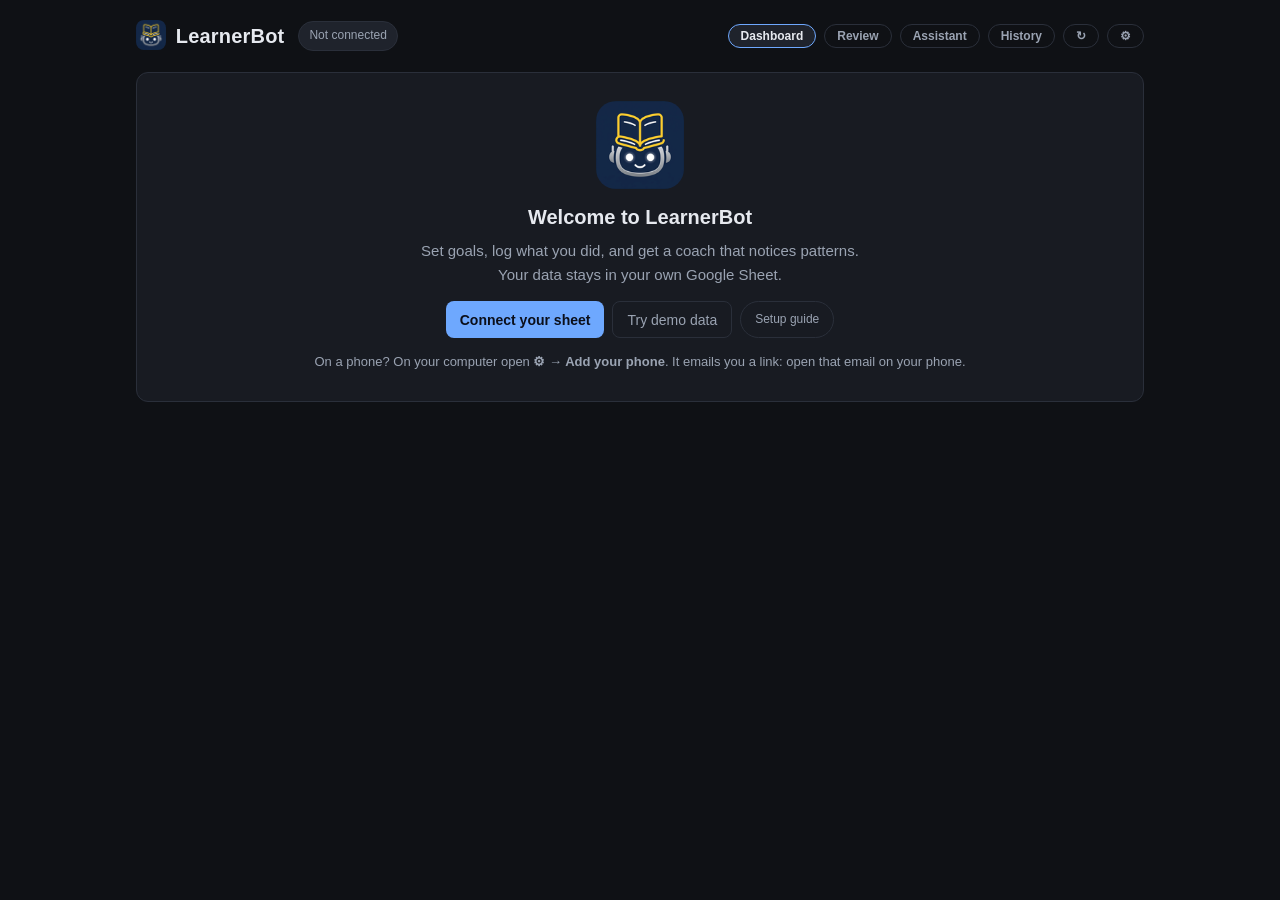
==== index.html @ 411b815f "LearnerBot 1.4 (build 2026.10.12): log review, tidy-up, editable plan Needs the script update (press" ====
<!DOCTYPE html>
<html lang="en">
<head>
<meta charset="utf-8">
<meta name="viewport" content="width=device-width, initial-scale=1, viewport-fit=cover">
<meta name="color-scheme" content="dark">
<meta name="theme-color" content="#0f1115">
<meta name="description" content="LearnerBot: set goals, log what you did, and let an AI coach keep you on track. Your data stays in your own Google Sheet.">
<meta name="mobile-web-app-capable" content="yes">
<meta name="apple-mobile-web-app-capable" content="yes">
<meta name="apple-mobile-web-app-status-bar-style" content="black">
<meta name="apple-mobile-web-app-title" content="LearnerBot">
<meta property="og:type" content="website">
<meta property="og:title" content="LearnerBot">
<meta property="og:description" content="Set goals, log what you did, and let an AI coach keep you on track. Your data stays in your own Google Sheet.">
<meta property="og:image" content="https://optimusprimarch.github.io/learnerbot/icon-512.png">
<meta name="twitter:card" content="summary">
<link rel="manifest" href="manifest.webmanifest">
<link rel="icon" href="favicon.ico" sizes="16x16 32x32 48x48">
<link rel="icon" type="image/png" sizes="32x32" href="favicon-32.png">
<link rel="icon" type="image/png" sizes="16x16" href="favicon-16.png">
<link rel="icon" type="image/png" sizes="192x192" href="icon-192.png">
<link rel="apple-touch-icon" href="apple-touch-icon.png">
<title>LearnerBot</title>
<script src="js/look.js"></script>
<link rel="stylesheet" href="style.css">
</head>
<body>
<div class="wrap">
  <header>
    <div class="brand">
      <h1><img class="logo" src="logo-128.png" width="30" height="30" alt=""> LearnerBot</h1>
      <div class="chips">
        <span class="chip" id="statusChip" role="status">Starting…</span>
        <span class="chip demo" id="demoChip" hidden>Demo data</span>
        <span class="chip" id="streakChip" hidden></span>
        <span class="chip" id="weekChip" hidden></span>
      </div>
    </div>
    <nav class="tabs" aria-label="Views">
      <div class="views">
        <button class="nav-btn" id="navDash" data-act="view" data-view="dash">Dashboard</button>
        <button class="nav-btn" id="navReview" data-act="view" data-view="review">Review</button>
        <button class="nav-btn" id="navAsst" data-act="view" data-view="asst">Assistant</button>
        <button class="nav-btn" id="navHist" data-act="view" data-view="history">History</button>
      </div>
      <div class="tools">
        <button class="nav-btn" data-act="refresh" title="Refresh" aria-label="Refresh">↻</button>
        <button class="nav-btn" data-act="settings" title="Settings" aria-label="Settings">⚙</button>
      </div>
    </nav>
  </header>

  <div id="notices"></div>
  <div id="mainGrid" class="grid"></div>
  <div id="reviewView" hidden></div>
  <div id="asstView" hidden>
    <section class="card chat-card" aria-label="Chat">
      <label class="head">Talk to your dashboard</label>
      <div id="chatLog" aria-live="polite"></div>
      <form class="chat-form" id="chatForm">
        <input id="chatInput" type="text" placeholder="Say something…" autocomplete="off" aria-label="Message">
        <button type="submit" aria-label="Send">→</button>
      </form>
    </section>
    <div id="steerHost"></div>
  </div>
  <div id="histView" hidden></div>
</div>

<dialog id="settings">
  <div class="dlg">
    <div class="dlg-head">
      <h2>Settings</h2>
      <button type="button" class="ghost run dlg-close" data-act="closeSettings" aria-label="Close settings" autofocus>Close</button>
    </div>
    <details class="timings" id="connectBox">
      <summary>Connect your LearnerBot</summary>
      <p class="muted" style="font-size:14px">Your goals live in your own Google Sheet, and this page talks to it directly. Paste the two values from the sheet's <b>LearnerBot → Show connection info</b> menu. New here? Follow the <a href="setup.html">setup guide</a>.</p>
      <label class="head" for="cfgUrl">Web app URL</label>
      <input id="cfgUrl" type="url" placeholder="https://script.google.com/macros/s/…/exec" autocomplete="off" autocapitalize="off" spellcheck="false" data-enter="saveSettings">
      <div class="card-head" style="margin:14px 0 6px"><label class="head" for="cfgToken">Access token</label><button type="button" class="ghost run" id="tokenToggle" data-act="toggleToken">Show</button></div>
      <input id="cfgToken" type="password" autocomplete="off" autocapitalize="off" spellcheck="false" data-enter="saveSettings">
      <p id="cfgMsg" class="cfg-msg" role="alert"></p>
      <div class="row">
        <button type="button" data-act="saveSettings">Save &amp; test</button>
        <button type="button" class="ghost" data-act="useDemo">Try demo data</button>
        <button type="button" class="ghost" data-act="disconnect">Disconnect</button>
      </div>
    </details>
    <p id="versionLine" class="muted" style="font-size:13px;margin-top:12px" hidden></p>
    <details class="timings needs-new" id="voiceBox">
      <summary>Coach voice</summary>
      <p class="muted" id="voiceIntro" style="margin:6px 0 8px"></p>
      <div id="voicePresets" role="group" aria-label="Starting points"></div>
      <label class="head" for="voiceText" style="margin-top:12px">How should your coach sound?</label>
      <textarea id="voiceText" rows="4" maxlength="800" placeholder="Write it in your own words, like: Be blunt. Remind me when a deadline is close. A little humour is fine." spellcheck="true"></textarea>
      <div class="voice-foot"><span class="muted" id="voiceCount">0 / 800</span></div>
      <p id="voiceMsg" class="cfg-msg" role="status"></p>
      <div class="row">
        <button type="button" data-act="saveVoice">Save voice</button>
        <button type="button" class="ghost" data-act="clearVoice">Back to default</button>
      </div>
      <p class="muted" style="font-size:12px;margin-top:10px">Your words are given to the coach exactly as you write them. The voice changes how it talks, not what it knows, and it applies to the daily focus, weekly review and chat replies.</p>
    </details>
    <details class="timings" id="lookBox">
      <summary>Appearance</summary>
      <p class="muted" id="lookIntro" style="margin:6px 0 4px">Theme, accent color and font are saved in your sheet, so every device you connect looks the same. Text size stays on this device.</p>
      <div class="look-group"><label class="head" id="lookThemeLabel">Theme</label><div class="seg" id="lookTheme" role="group" aria-labelledby="lookThemeLabel"></div></div>
      <div class="look-group"><label class="head" id="lookSchemeLabel">Ready-made color schemes</label><div class="seg" id="lookScheme" role="group" aria-labelledby="lookSchemeLabel"></div></div>
      <div class="look-group" id="lookPrimaryGroup" hidden><label class="head" id="lookPrimaryLabel">Primary color (background)</label><div class="swatches" id="lookPrimary" role="group" aria-labelledby="lookPrimaryLabel"></div></div>
      <div class="look-group"><label class="head" id="lookAccentLabel">Accent color</label><div class="swatches" id="lookAccent" role="group" aria-labelledby="lookAccentLabel"></div></div>
      <div class="look-group"><label class="head" for="lookFont">Font</label><select id="lookFont"></select></div>
      <div class="look-group"><label class="head" id="lookSizeLabel">Text size (this device)</label><div class="seg" id="lookSize" role="group" aria-labelledby="lookSizeLabel"></div></div>
      <p id="lookMsg" class="cfg-msg" role="status"></p>
      <div class="row"><button type="button" class="ghost" data-act="lookReset">Back to defaults</button></div>
    </details>
    <details class="timings" id="phoneBox">
      <summary>Add your phone</summary>
      <p class="muted" id="phoneIntro" style="margin:6px 0 4px"></p>
      <div id="phoneMake">
        <div class="row"><button type="button" data-act="sendPhoneLink">Email me a connection link</button></div>
      </div>
      <p id="phoneMsg" class="cfg-msg" role="status"></p>
      <div id="phoneDevices">
        <div class="card-head" style="margin:12px 0 6px"><label class="head">Connected phones</label><button type="button" class="ghost run" data-act="loadDevices">Refresh</button></div>
        <div id="deviceList" class="muted"></div>
        <div class="row"><button type="button" class="ghost" data-act="revokeAll" id="revokeAllBtn" hidden>Disconnect all phones</button></div>
      </div>
    </details>
    <details class="timings" id="notifyBox">
      <summary>Email updates</summary>
      <p class="muted" id="notifyIntro" style="margin:6px 0 4px"></p>
      <div class="notify-row"><label><input type="checkbox" id="nDailyOn"> Daily focus</label>
        <select id="nDailyHour" aria-label="Daily focus time"></select></div>
      <div class="notify-row"><label><input type="checkbox" id="nWeeklyOn"> Weekly review</label>
        <select id="nWeeklyDay" aria-label="Weekly review day"></select>
        <select id="nWeeklyHour" aria-label="Weekly review time"></select></div>
      <div class="notify-row"><label><input type="checkbox" id="nNudgeOn"> Evening nudge if I haven't logged today</label>
        <select id="nNudgeHour" aria-label="Nudge time"></select></div>
      <p id="notifyMsg" class="cfg-msg" role="status"></p>
      <div class="row">
        <button type="button" data-act="saveNotify">Save email settings</button>
        <button type="button" class="ghost" data-act="testEmail">Send me a test email</button>
      </div>
    </details>
    <details class="timings needs-new" id="housekeepBox">
      <summary>Housekeeping</summary>
      <p class="muted" style="margin:6px 0 8px">Removed things are hidden at once and deleted for good after a while, so your sheet stays light.</p>
      <label class="head" for="purgeDays">Keep removed items for</label>
      <select id="purgeDays" style="width:auto"><option value="14">14 days</option><option value="30">30 days</option></select>
      <p class="muted" style="font-size:12px;margin-top:6px">This covers removed log entries, goals and tasks. Completed goals are never deleted by this; they get a tidy-up review about every three months instead.</p>
      <p id="tidyLine" class="muted" style="margin-top:12px"></p>
      <div class="row"><button type="button" class="ghost" id="reviewNowBtn" data-act="reviewStart">Review completed goals</button></div>
      <p id="housekeepMsg" class="cfg-msg" role="status"></p>
    </details>
    <details class="timings" id="timingsBox">
      <summary>Speed and diagnostics</summary>
      <div id="timingsList" class="muted"></div>
      <button type="button" class="ghost run" data-act="copyTimings">Copy timings</button>
    </details>
  </div>
</dialog>

<div id="toasts">
  <div id="undo" role="status" hidden><span id="undoText"></span><button type="button" class="ghost run" id="undoBtn" data-act="undo">Undo</button></div>
  <div id="toast" role="status" aria-live="polite"></div>
</div>

<script src="js/mock.js"></script>
<script src="js/api.js"></script>
<script src="js/voices.js"></script>
<script src="js/app.js"></script>
<script src="js/history.js"></script>
</body>
</html>
---- style.css ----
/* These are the dark theme, used until js/look.js sets the saved look (and if it cannot run). A test keeps them
   identical to Look.THEMES.dark. */
:root {
  --bg:#0f1115; --panel:#181b22; --panel2:#1f232c; --border:#2a2f3a;
  --text:#e6e9ef; --muted:#9aa3b2; --accent:#6ea8fe; --on-accent:#0b0f1a; --green:#7ee787;
  --warn:#ffb454; --red:#ff6b6b; --r:12px;
  --focus-from:#1b2330; --focus-border:#2d3a52; --red-line:#662222; --warn-line:#665533; --ok-line:#22cc44;
  --post-line:#44484f; --busy-line:#2d3a52; --err-fg:#ffb3b3; --backdrop:rgba(5,7,10,.7);
  --tag-bg-l:12%; --tag-fg-l:65%; --tag-bd-l:28%;
  --font:-apple-system,"Segoe UI",Roboto,"Helvetica Neue",Arial,sans-serif; --fs:1;
  color-scheme:dark;
}
*{box-sizing:border-box;margin:0;padding:0}
body{background:var(--bg);color:var(--text);font-family:var(--font);font-size:calc(15px*var(--fs));line-height:1.6;padding:0 0 80px}
.wrap{max-width:1040px;margin:0 auto;padding:20px 16px}
header{display:flex;flex-wrap:wrap;gap:10px;align-items:center;justify-content:space-between;margin-bottom:20px}
h1{font-size:calc(20px*var(--fs));letter-spacing:.2px}.dot{color:var(--accent)}
.logo{vertical-align:-7px;margin-right:4px;border-radius:8px}
.logo-lg{display:block;margin:0 auto 12px;border-radius:20px}
.chips{display:flex;gap:8px;flex-wrap:wrap;align-items:center}
.chip{font-size:calc(12px*var(--fs));padding:4px 10px;border-radius:999px;background:var(--panel2);border:1px solid var(--border);color:var(--muted);cursor:default}
.chip.ok{color:var(--green);border-color:var(--ok-line)}
.nav-btn{font-size:calc(12px*var(--fs));padding:4px 12px;border-radius:999px;background:transparent;border:1px solid var(--border);color:var(--muted);cursor:pointer}
.nav-btn:hover,.nav-btn.active{background:var(--panel2);color:var(--text);border-color:var(--accent)}
.grid{display:grid;grid-template-columns:minmax(0,1fr) minmax(0,1fr);gap:14px}
@media(max-width:680px){.grid{grid-template-columns:minmax(0,1fr)}}
.card{background:var(--panel);border:1px solid var(--border);border-radius:var(--r);padding:16px}
.card.wide{grid-column:1/-1}
.card.focus{background:linear-gradient(160deg,var(--focus-from),var(--panel));border-color:var(--focus-border)}
label.head{display:block;font-size:calc(12px*var(--fs));text-transform:uppercase;letter-spacing:.08em;color:var(--muted);margin-bottom:10px}
h3{font-size:calc(17px*var(--fs));margin-bottom:8px}
ul.plain{list-style:none}
ul.plain li{padding:6px 0;border-bottom:1px solid var(--border)}
ul.plain li:last-child{border-bottom:0}
.goal-row{display:flex;align-items:flex-start;justify-content:space-between;gap:8px;padding:2px 0}
.goal-left{display:flex;flex-wrap:wrap;align-items:center;gap:6px;min-width:0;flex:1}
.goal-title{overflow:hidden;text-overflow:ellipsis;white-space:nowrap;max-width:260px;font-variant:small-caps}
.pill{font-size:calc(11px*var(--fs));padding:2px 7px;border-radius:999px;border:1px solid var(--border);white-space:nowrap;flex-shrink:0}
.pill.high{color:var(--red);border-color:var(--red-line)}
.pill.medium{color:var(--warn);border-color:var(--warn-line)}
.pill.low{color:var(--muted)}
.pill.postponed{color:var(--muted);border-color:var(--post-line);font-style:italic}
.pill.completed{color:var(--green);border-color:var(--ok-line)}
.pill.archived{color:var(--red);border-color:var(--red-line);opacity:.6}
.tag{display:inline-block;font-size:calc(10px*var(--fs));padding:1px 6px;border-radius:4px;font-weight:600;letter-spacing:.04em;white-space:nowrap;flex-shrink:0;
  background:hsl(var(--h,0),45%,var(--tag-bg-l));color:hsl(var(--h,0),70%,var(--tag-fg-l));border:1px solid hsl(var(--h,0),40%,var(--tag-bd-l))}
.tags{display:flex;flex-wrap:wrap;gap:3px}
.actions{display:flex;gap:4px;flex-shrink:0;margin-top:2px}
.wins li::before{content:"✔ ";color:var(--green)}
.misses li::before{content:"▲ ";color:var(--warn)}
.sugg li::before{content:"→ ";color:var(--accent)}
.plain li{color:var(--text);font-size:calc(14px*var(--fs))}
input,textarea,select{background:var(--panel2);border:1px solid var(--border);color:var(--text);border-radius:8px;padding:8px 10px;font:inherit;width:100%}
input::placeholder,textarea::placeholder{color:var(--muted)}
textarea{resize:vertical;min-height:52px}
.row{display:flex;gap:8px;margin-top:8px}
button{background:var(--accent);color:var(--on-accent);border:0;border-radius:8px;padding:8px 14px;font-family:inherit;font-weight:600;font-size:calc(14px*var(--fs));cursor:pointer;white-space:nowrap}
button.ghost{background:transparent;color:var(--muted);border:1px solid var(--border);font-weight:500}
button.ghost:hover{color:var(--text);border-color:var(--accent)}
button.icon{padding:4px 7px;font-size:calc(12px*var(--fs))}
button.run{font-size:calc(13px*var(--fs));padding:6px 12px}
.muted{color:var(--muted)}
.empty{color:var(--muted);font-style:italic;font-size:calc(14px*var(--fs))}
.bars{display:flex;align-items:flex-end;gap:5px;height:52px;margin-top:8px}
.bar{flex:1;background:var(--accent);border-radius:3px 3px 0 0;min-height:4px;opacity:.8;cursor:default;position:relative}
.bar span{position:absolute;bottom:-18px;left:0;right:0;text-align:center;font-size:calc(10px*var(--fs));color:var(--muted)}
.ts{font-size:calc(11px*var(--fs));color:var(--muted);margin-top:8px}

/* tasks & subgoals */
details.tasks,details.subgoals{margin-top:6px;margin-left:4px}
details.tasks > summary,details.subgoals > summary{font-size:calc(12px*var(--fs));color:var(--muted);cursor:pointer;user-select:none;list-style:none;display:flex;align-items:center;gap:5px}
details.tasks > summary::before,details.subgoals > summary::before{content:"▸";font-size:calc(10px*var(--fs));transition:transform .15s}
details.tasks[open] > summary::before,details.subgoals[open] > summary::before{content:"▾"}
details.tasks > summary::-webkit-details-marker,details.subgoals > summary::-webkit-details-marker{display:none}
.task-list{margin:6px 0 4px 10px}
.task-list li{font-size:calc(13px*var(--fs));color:var(--text);display:flex;align-items:center;justify-content:space-between;gap:6px;padding:3px 0;border-bottom:1px solid var(--border)}
.task-list li:last-child{border:0}
.task-done{color:var(--muted);text-decoration:line-through}
.task-add{display:flex;gap:6px;margin:6px 0 0 10px}
.task-add input{font-size:calc(13px*var(--fs));padding:5px 8px}
.task-add button{padding:5px 10px;font-size:calc(13px*var(--fs))}
.progress-bar{height:3px;background:var(--border);border-radius:2px;margin:4px 0 2px}
.progress-fill{height:3px;background:var(--accent);border-radius:2px;transition:width .3s}
.child-form{display:flex;flex-wrap:wrap;gap:5px;margin:6px 0 0 14px;padding:6px 8px;background:var(--panel2);border:1px solid var(--border);border-radius:8px}
.child-form input,.child-form select{font-size:calc(12px*var(--fs));padding:4px 7px}
.child-form button{padding:4px 10px;font-size:calc(12px*var(--fs))}
.goal-indent{border-left:2px solid var(--border);margin-left:8px;padding-left:8px}

/* history view */
.hist-section{margin-bottom:20px}
.hist-section label.head{margin-bottom:8px}
.hist-row{display:flex;align-items:center;gap:8px;padding:8px 0;border-bottom:1px solid var(--border)}
.hist-row:last-child{border:0}
.hist-meta{font-size:calc(12px*var(--fs));color:var(--muted);margin-left:auto;white-space:nowrap}
.hist-title{flex:1;min-width:0;font-variant:small-caps}

/* chat dock */
.msg{padding:7px 10px;border-radius:9px;max-width:88%;white-space:pre-wrap;font-size:calc(14px*var(--fs));line-height:1.45}
.msg.you{background:var(--accent);color:var(--on-accent);align-self:flex-end}
.msg.bot{background:var(--panel2);border:1px solid var(--border);align-self:flex-start}
.chat-form{display:flex;gap:6px;padding:8px;border-top:1px solid var(--border)}
.chat-form input{flex:1}
.spinner{display:inline-block;width:14px;height:14px;border:2px solid var(--border);border-top-color:var(--accent);border-radius:50%;animation:spin .7s linear infinite;vertical-align:middle}
@keyframes spin{to{transform:rotate(360deg)}}

/* ---- additions for the static site ---- */
[hidden]{display:none!important}
a{color:var(--accent)}
.chip.busy{color:var(--accent);border-color:var(--busy-line)}
.chip.err{color:var(--red);border-color:var(--red-line)}
.chip.demo{color:var(--warn);border-color:var(--warn-line)}
.chip .spinner{width:10px;height:10px;margin-right:6px;vertical-align:-1px}
button:disabled{opacity:.5;cursor:default}
button:focus-visible,input:focus-visible,textarea:focus-visible,select:focus-visible,summary:focus-visible{outline:2px solid var(--accent);outline-offset:2px}
.page-wrap{max-width:720px;margin:0 auto;padding:28px 16px 80px}
.page-wrap h1{font-size:calc(24px*var(--fs));margin-bottom:6px}
.page-wrap h2{font-size:calc(17px*var(--fs));margin:26px 0 8px}
.page-wrap ol,.page-wrap ul{margin:8px 0 8px 22px}
.page-wrap li{margin:6px 0}
.page-wrap code,.kbd{background:var(--panel2);border:1px solid var(--border);border-radius:5px;padding:1px 6px;font:calc(13px*var(--fs)) ui-monospace,Consolas,monospace}
.note{background:var(--panel);border:1px solid var(--border);border-left:3px solid var(--warn);border-radius:8px;padding:10px 14px;margin:14px 0;font-size:calc(14px*var(--fs))}

/* connect card + settings dialog */
.connect{text-align:center;padding:28px 18px}
.connect h3{font-size:calc(20px*var(--fs));margin-bottom:6px}
.connect .row{justify-content:center;flex-wrap:wrap;margin-top:14px}
dialog{background:var(--panel);color:var(--text);border:1px solid var(--border);border-radius:var(--r);padding:0;width:min(520px,calc(100vw - 32px))}
dialog::backdrop{background:var(--backdrop)}
.dlg{padding:0 20px 20px}
/* The title bar stays put while the settings scroll, so Close is always in the top-right corner. */
.dlg-head{position:sticky;top:0;z-index:3;display:flex;align-items:center;justify-content:space-between;gap:12px;
  margin:0 -20px 10px;padding:14px 20px 12px;background:var(--panel);border-bottom:1px solid var(--border);border-radius:var(--r) var(--r) 0 0}
.dlg-close{flex:0 0 auto}
.dlg h2{font-size:calc(18px*var(--fs));margin:0}
.dlg label.head{margin-top:14px;margin-bottom:6px}
.dlg .row{flex-wrap:wrap;margin-top:16px}
.cfg-msg{min-height:1.4em;margin-top:10px;font-size:calc(13px*var(--fs));color:var(--muted)}
.cfg-msg.err{color:var(--red)}
.cfg-msg.good{color:var(--green)}

li.pending{opacity:.6}
.device-row{display:flex;justify-content:space-between;align-items:center;gap:10px;padding:8px 0;border-bottom:1px solid var(--border)}
.device-row:last-child{border-bottom:0}
.device-name{color:var(--text);font-size:calc(14px*var(--fs))}
.device-meta{font-size:calc(12px*var(--fs));color:var(--muted)}
.notify-row{display:flex;align-items:center;gap:8px;flex-wrap:wrap;margin:10px 0}
.notify-row label{flex:1 1 230px;display:flex;align-items:center;gap:8px;cursor:pointer;font-size:calc(14px*var(--fs))}
.notify-row input[type="checkbox"]{width:18px;height:18px;flex:0 0 auto;accent-color:var(--accent)}
.notify-row select{width:auto;max-width:100%}
details.timings{margin-top:16px;border-top:1px solid var(--border);padding-top:10px;font-size:calc(13px*var(--fs))}
details.timings > summary{cursor:pointer;color:var(--muted);padding:6px 0}
details.timings #timingsList{margin:6px 0 10px;line-height:1.7}

/* toast + undo bar: one fixed stack, so the two never sit on top of each other */
#toasts{position:fixed;left:50%;bottom:calc(24px + env(safe-area-inset-bottom));transform:translateX(-50%);display:flex;flex-direction:column;align-items:center;gap:8px;width:max-content;max-width:min(560px,calc(100vw - 32px));z-index:200;pointer-events:none}
#toast{display:none;background:var(--panel2);border:1px solid var(--border);color:var(--text);padding:10px 16px;border-radius:10px;font-size:calc(14px*var(--fs));max-width:100%}
#toast.show{display:block;animation:pop .2s ease-out}
#toast.error{border-color:var(--red-line);color:var(--err-fg)}
#undo{pointer-events:auto;display:flex;align-items:center;gap:12px;background:var(--panel2);border:1px solid var(--border);border-radius:10px;padding:6px 8px 6px 16px;font-size:calc(14px*var(--fs));max-width:100%;animation:pop .2s ease-out}
#undo span{min-width:0;overflow-wrap:anywhere}
@keyframes pop{from{transform:translateY(10px)}to{transform:none}}
@media(prefers-reduced-motion:reduce){*{animation-duration:.01ms!important;transition-duration:.01ms!important}}

/* notices above the dashboard */
#notices:empty{display:none}
.notice{background:var(--panel);border:1px solid var(--border);border-left:3px solid var(--accent);border-radius:10px;padding:10px 14px;margin-bottom:12px;font-size:calc(14px*var(--fs))}
.notice.warn{border-left-color:var(--warn)}
.notice .muted{font-size:calc(13px*var(--fs));margin-top:2px}
.notice-actions{display:flex;flex-wrap:wrap;gap:8px;margin-top:8px}
a.btn{display:inline-block;background:var(--accent);color:var(--on-accent);border-radius:8px;padding:8px 14px;font-family:inherit;font-weight:600;font-size:calc(14px*var(--fs));text-decoration:none;white-space:nowrap}
a.btn:hover{filter:brightness(1.1)}
a.btn.ghost-link{background:transparent;color:var(--muted);border:1px solid var(--border);font-weight:500}
a.btn.ghost-link:hover{color:var(--text);border-color:var(--accent);filter:none}

/* deadlines, editing, time, voice */
.due{font-size:calc(11px*var(--fs));padding:1px 8px;border-radius:999px;border:1px solid var(--border);color:var(--muted);white-space:nowrap;flex-shrink:0}
.due.soon{color:var(--warn);border-color:var(--warn-line)}
.due.over{color:var(--red);border-color:var(--red-line)}
.due-field{display:flex;align-items:center;gap:8px;flex:1 1 180px;font-size:calc(13px*var(--fs));color:var(--muted)}
.due-field input[type="date"]{flex:1;min-width:0}
.edit-form{display:flex;flex-direction:column;gap:2px;padding:8px;background:var(--panel2);border:1px solid var(--border);border-radius:8px;margin:2px 0}
.edit-form .row{margin-top:6px;flex-wrap:wrap}
.edit-form .row input{flex:1 1 140px;width:auto;min-width:0}
.presets{display:flex;flex-wrap:wrap;gap:6px}
.vlabel{display:block;font-size:calc(11px*var(--fs));text-transform:uppercase;letter-spacing:.08em;color:var(--muted);margin:10px 0 4px}
.voice-foot{display:flex;justify-content:flex-end;font-size:calc(12px*var(--fs));margin-top:4px}
#voiceText{min-height:96px}
body.legacy .needs-new{display:none!important}

/* ---- header, card headers ---- */
html{-webkit-text-size-adjust:100%}
button{touch-action:manipulation}
body{padding-bottom:calc(32px + env(safe-area-inset-bottom))}
.brand{display:flex;flex-wrap:wrap;align-items:center;gap:10px 14px;min-width:0}
.tabs{display:flex;gap:8px;align-items:center;flex-wrap:wrap}
.views,.tools{display:flex;gap:8px;flex-wrap:wrap}
.card-head{display:flex;align-items:center;justify-content:space-between;gap:8px;margin-bottom:10px}
.card-head label.head{margin:0}

/* ---- phones and touch screens: bigger tap targets, no iOS zoom-on-focus ---- */
@media(max-width:680px),(pointer:coarse){
  input,textarea,select,.task-add input,.child-form input,.child-form select{font-size:16px}
  button{min-height:40px}
  button.icon{min-width:40px;font-size:calc(15px*var(--fs));padding:6px 10px}
  button.run{min-height:36px}
  .nav-btn{min-height:40px;padding:6px 14px;font-size:calc(13px*var(--fs))}
  details.tasks > summary,details.subgoals > summary{padding:9px 0;font-size:calc(13px*var(--fs))}
  .task-list li{min-height:40px;padding:6px 0}
  .tag[role="button"]{padding:7px 11px;font-size:calc(11px*var(--fs))}
  .notify-row label{min-height:40px}
  .task-add button,.child-form button{min-width:40px}
}

@media(max-width:680px){
  .wrap{padding:14px 12px}
  header{gap:12px;margin-bottom:14px}
  /* Row 1: the title and chips with refresh and settings at the right. Row 2: the four tabs across the full width. */
  header{align-items:flex-start}
  .tabs{display:contents}
  .brand{flex:1 1 0;width:auto}
  .tools{order:1}
  .views{order:2;flex:1 1 100%}
  .views .nav-btn{flex:1 1 auto;text-align:center;padding:6px 8px}
  .grid{gap:12px}
  .card{padding:14px}

  /* goals: title gets its own full-width line, actions sit underneath */
  .goal-row{flex-wrap:wrap}
  .goal-row:has(> .actions) .goal-left{flex:1 1 100%}
  /* Row 1: priority + title (the title gets the whole rest of the line and wraps at word breaks).
     Row 2: tags on their own line. Then the action buttons. */
  .goal-title{white-space:normal;max-width:none;flex:1 1 0;min-width:0;overflow:visible;text-overflow:clip;overflow-wrap:break-word;word-break:normal;line-height:1.35}
  .goal-left{align-items:flex-start}
  .goal-left .pill{margin-top:2px}
  .goal-left .tags{flex:1 1 100%;order:3}
  .goal-row .actions{width:100%;justify-content:flex-end;margin-top:2px}
  /* History: priority + title, then tags, then "added …" and the reactivate button. */
  .hist-row{flex-wrap:wrap;align-items:flex-start;row-gap:6px}
  .hist-title{flex:1 1 0;overflow-wrap:break-word;line-height:1.35}
  .hist-row .pill{margin-top:2px}
  .hist-row .tags{flex:1 1 100%;order:3}
  .hist-meta{order:4;margin-left:0;flex:1 1 auto;align-self:center}
  .hist-row > button{order:5}

  .row{flex-wrap:wrap}
  .row input{flex:1 1 140px;width:auto;min-width:0}
  .child-form{margin-left:0}
  .task-add{margin-left:0}

  /* chat becomes a full-width bottom sheet */
  .msg{max-width:92%;font-size:calc(15px*var(--fs))}
  .dlg{padding:16px}
  .dlg .row button{flex:1 1 40%}
  .dlg{padding:0 16px 16px}
  .dlg-head{margin:0 -16px 10px;padding:12px 16px 10px}
  .dlg-head .dlg-close{flex:0 0 auto}
}

/* ---- Look: theme, accent, font, size ---- */
.look-group{margin-top:12px}
.look-group > label.head{margin:0 0 6px}
.seg{display:flex;flex-wrap:wrap;gap:6px}
.seg button[aria-pressed="true"]{background:var(--accent);color:var(--on-accent);border-color:var(--accent);font-weight:600}
.swatches{display:flex;flex-wrap:wrap;gap:8px;align-items:center}
.swatch{width:32px;height:32px;min-height:0;padding:0;border-radius:50%;border:2px solid var(--border);background:var(--sw,var(--accent))}
.swatch[aria-pressed="true"]{border-color:var(--text);box-shadow:0 0 0 2px var(--bg),0 0 0 4px var(--text)}
.swatch.auto{background:conic-gradient(var(--accent),var(--green),var(--warn),var(--red),var(--accent))}
.swatches input[type="color"]{width:44px;height:32px;padding:0;border-radius:8px;cursor:pointer}
#lookFont{max-width:100%}
.scheme{display:inline-flex;align-items:center;gap:8px}
.dots{display:inline-flex}
.dots i{width:14px;height:14px;border-radius:50%;border:1px solid var(--border);display:inline-block}
.dots i + i{margin-left:-5px}
@media(max-width:680px),(pointer:coarse){.swatch{width:40px;height:40px}.swatches input[type="color"]{width:52px;height:40px}}

/* ---- Review and Assistant tabs ---- */
#reviewView{display:grid;grid-template-columns:minmax(0,1fr) minmax(0,1fr);gap:14px}
#asstView{display:grid;grid-template-columns:minmax(0,3fr) minmax(0,2fr);gap:14px;align-items:start}
@media(max-width:680px){#reviewView,#asstView{grid-template-columns:minmax(0,1fr);gap:12px}}
#chatLog{height:min(58vh,520px);overflow-y:auto;padding:4px 2px 8px;display:flex;flex-direction:column;gap:7px}
.chat-card .chat-form{border-top:1px solid var(--border);padding:10px 0 0;margin-top:8px}
.bars{margin-bottom:22px}

/* ---- History: sections, the log, the tidy-up; the plan editor ---- */
.hist-tabs{margin-bottom:14px}
.log-day{margin-top:14px}
.log-day-head{display:flex;justify-content:space-between;gap:8px;font-size:calc(12px*var(--fs));text-transform:uppercase;letter-spacing:.08em;color:var(--muted);padding-bottom:6px;border-bottom:1px solid var(--border)}
.log-day-head .muted{text-transform:none;letter-spacing:0}
.log-row{display:flex;justify-content:space-between;align-items:flex-start;gap:8px;padding:8px 0;border-bottom:1px solid var(--border)}
.log-row:last-child{border-bottom:0}
.log-main{min-width:0;flex:1}
.log-text{white-space:pre-wrap;overflow-wrap:anywhere}
.log-main .tags{margin-top:4px}
.log-row.edit-form{display:flex;flex-direction:column;align-items:stretch;margin:6px 0}
.rv-row{display:flex;justify-content:space-between;align-items:flex-start;gap:10px;padding:10px 0;border-bottom:1px solid var(--border)}
.rv-row:last-of-type{border-bottom:0}
.rv-main{min-width:0;flex:1}
.rv-title{overflow-wrap:anywhere}
.rv-pick{flex:0 0 auto}
.seg button[aria-pressed="true"]{background:var(--accent);color:var(--on-accent);border-color:var(--accent);font-weight:600}
.plan-edit .pe-goal{margin-bottom:10px}
.plan-edit .pe-goal > input{margin-bottom:0}
.plan-edit .row{flex-wrap:wrap}
.plan-edit .row input{flex:1 1 120px;width:auto;min-width:0}
@media(max-width:680px){.rv-row{flex-direction:column}.rv-pick{width:100%}.rv-pick button{flex:1}}
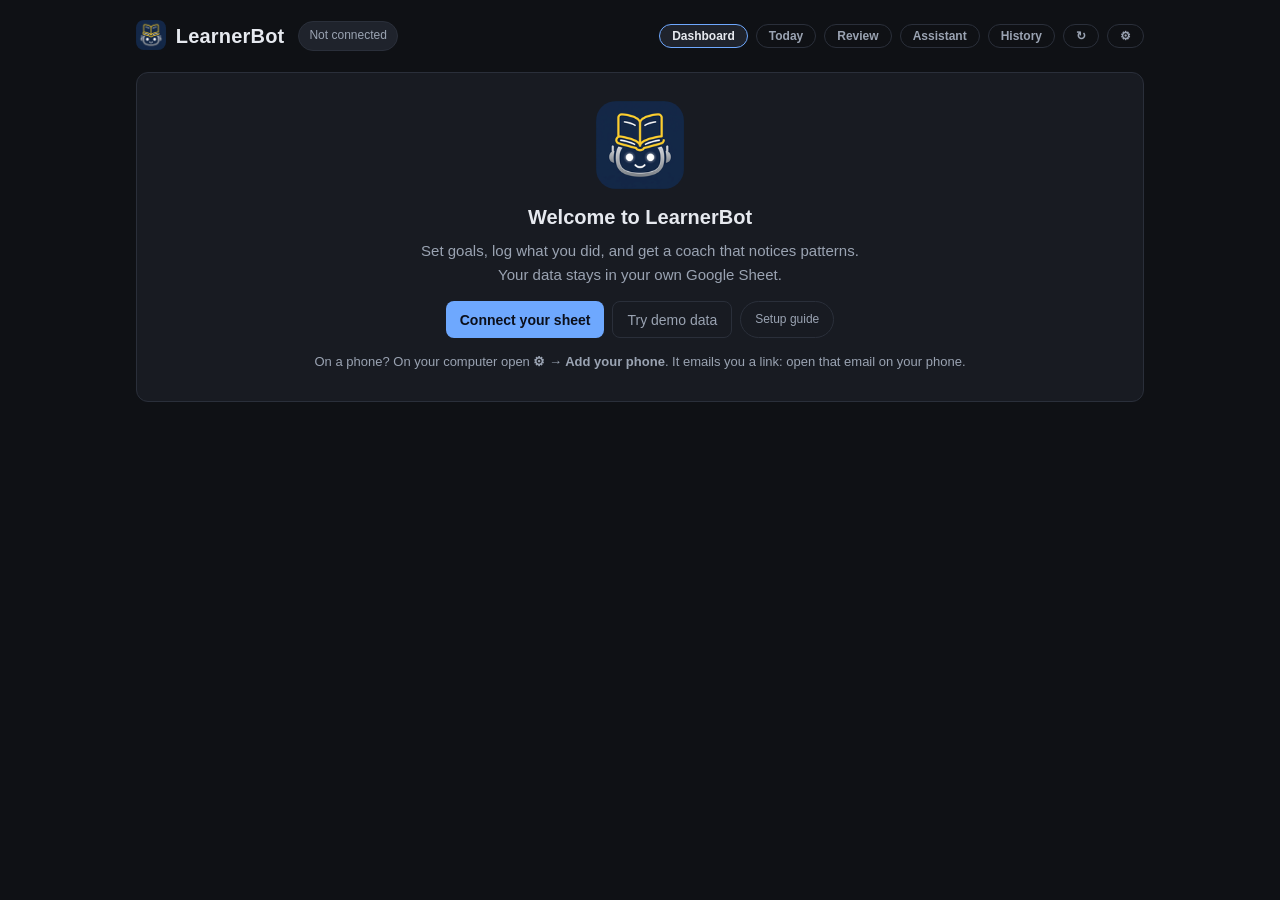
==== commit 16b2a40a: "LearnerBot 1.8 (build 2026.11.25): Today tab A Today tab for the day's work, separate from goals. A " ====
--- a/index.html
+++ b/index.html
@@ -40,6 +40,7 @@
     <nav class="tabs" aria-label="Views">
       <div class="views">
         <button class="nav-btn" id="navDash" data-act="view" data-view="dash">Dashboard</button>
+        <button class="nav-btn needs-new" id="navToday" data-act="view" data-view="today">Today</button>
         <button class="nav-btn" id="navReview" data-act="view" data-view="review">Review</button>
         <button class="nav-btn" id="navAsst" data-act="view" data-view="asst">Assistant</button>
         <button class="nav-btn" id="navHist" data-act="view" data-view="history">History</button>
@@ -53,6 +54,7 @@
 
   <div id="notices"></div>
   <div id="mainGrid" class="grid"></div>
+  <div id="todayView" class="grid" hidden></div>
   <div id="reviewView" hidden></div>
   <div id="asstView" hidden>
     <section class="card chat-card" aria-label="Chat">
@@ -93,14 +95,20 @@
       <summary>Coach voice</summary>
       <p class="muted" id="voiceIntro" style="margin:6px 0 8px"></p>
       <div id="voicePresets" role="group" aria-label="Starting points"></div>
+      <div id="myVoices" class="needs-new" role="group" aria-label="My voices"></div>
       <label class="head" for="voiceText" style="margin-top:12px">How should your coach sound?</label>
       <textarea id="voiceText" rows="4" maxlength="800" placeholder="Write it in your own words, like: Be blunt. Remind me when a deadline is close. A little humour is fine." spellcheck="true"></textarea>
       <div class="voice-foot"><span class="muted" id="voiceCount">0 / 800</span></div>
+      <div class="voice-save needs-new">
+        <input id="voiceName" type="text" maxlength="30" placeholder="Name it to keep it, e.g. Gym buddy" aria-label="Name for this voice" data-enter="saveMyVoice" autocomplete="off">
+        <button type="button" class="ghost" data-act="saveMyVoice">Save to my voices</button>
+      </div>
       <p id="voiceMsg" class="cfg-msg" role="status"></p>
       <div class="row">
         <button type="button" data-act="saveVoice">Save voice</button>
         <button type="button" class="ghost" data-act="clearVoice">Back to default</button>
       </div>
+      <p class="muted needs-new" style="font-size:12px;margin-top:10px">Save to my voices keeps the text above in your sheet under that name, so it is there on every device. It does not change what your coach uses: pick a voice, then press Save voice.</p>
       <p class="muted" style="font-size:12px;margin-top:10px">Your words are given to the coach exactly as you write them. The voice changes how it talks, not what it knows, and it applies to the daily focus, weekly review and chat replies.</p>
     </details>
     <details class="timings" id="lookBox">
@@ -162,6 +170,21 @@
   </div>
 </dialog>
 
+<dialog id="doneDlg" aria-labelledby="doneHead">
+  <div class="dlg">
+    <div class="dlg-head"><h2 id="doneHead">Nice work</h2></div>
+    <p id="doneTask" class="done-task"></p>
+    <label class="head" for="doneMins">How long did it take?</label>
+    <div class="seg" id="donePresets" role="group" aria-label="Quick picks"></div>
+    <select id="doneMins" style="margin-top:10px"></select>
+    <p class="muted" style="font-size:13px;margin-top:8px">This is saved to your log, tagged from the goal if you linked one. You can skip the time.</p>
+    <div class="row">
+      <button type="button" data-act="doneSave">Save to log</button>
+      <button type="button" class="ghost" data-act="doneCancel">Cancel</button>
+    </div>
+  </div>
+</dialog>
+
 <div id="toasts">
   <div id="undo" role="status" hidden><span id="undoText"></span><button type="button" class="ghost run" id="undoBtn" data-act="undo">Undo</button></div>
   <div id="toast" role="status" aria-live="polite"></div>
@@ -169,8 +192,10 @@
 
 <script src="js/mock.js"></script>
 <script src="js/api.js"></script>
+<script src="js/queue.js"></script>
 <script src="js/voices.js"></script>
 <script src="js/app.js"></script>
 <script src="js/history.js"></script>
+<script src="js/today.js"></script>
 </body>
 </html>
--- a/style.css
+++ b/style.css
@@ -26,6 +26,25 @@
 @media(max-width:680px){.grid{grid-template-columns:minmax(0,1fr)}}
 .card{background:var(--panel);border:1px solid var(--border);border-radius:var(--r);padding:16px}
 .card.wide{grid-column:1/-1}
+/* Log Activity and the goals each span the page, like Today's Focus above them: the log has its text on the left and the small fields beside it, and a goal is added from one line. */
+.log-form{display:grid;grid-template-columns:minmax(0,1fr) minmax(220px,320px);gap:10px;align-items:stretch}
+.log-form textarea{min-height:84px;height:100%}
+.log-side{display:flex;flex-direction:column;gap:8px}
+.log-side .row{margin-top:0}
+.log-side .row select{flex:1 1 auto;width:auto;min-width:0}
+.add-goal{display:flex;flex-wrap:wrap;gap:8px;align-items:center}
+.add-goal input[type="text"]{width:auto;min-width:0}
+.add-goal .g-title{flex:3 1 260px}
+.add-goal select{width:auto;flex:0 0 auto}
+.add-goal .g-tags{flex:2 1 180px}
+.add-goal .due-field{flex:0 1 210px}
+@media(min-width:681px){.goals-card .goal-title{max-width:560px}}
+@media(max-width:680px){
+  .log-form{grid-template-columns:minmax(0,1fr)}
+  .log-form textarea{height:auto}
+  .add-goal .g-title{flex-basis:100%}
+  .add-goal .due-field{flex:1 1 180px}
+}
 .card.focus{background:linear-gradient(160deg,var(--focus-from),var(--panel));border-color:var(--focus-border)}
 label.head{display:block;font-size:calc(12px*var(--fs));text-transform:uppercase;letter-spacing:.08em;color:var(--muted);margin-bottom:10px}
 h3{font-size:calc(17px*var(--fs));margin-bottom:8px}
@@ -109,6 +128,8 @@
 .chip.busy{color:var(--accent);border-color:var(--busy-line)}
 .chip.err{color:var(--red);border-color:var(--red-line)}
 .chip.demo{color:var(--warn);border-color:var(--warn-line)}
+.chip.wait{color:var(--warn);border-color:var(--warn-line);cursor:pointer}
+.chip.wait:hover,.chip.wait:focus-visible{background:var(--panel)}
 .chip .spinner{width:10px;height:10px;margin-right:6px;vertical-align:-1px}
 button:disabled{opacity:.5;cursor:default}
 button:focus-visible,input:focus-visible,textarea:focus-visible,select:focus-visible,summary:focus-visible{outline:2px solid var(--accent);outline-offset:2px}
@@ -184,6 +205,11 @@
 .presets{display:flex;flex-wrap:wrap;gap:6px}
 .vlabel{display:block;font-size:calc(11px*var(--fs));text-transform:uppercase;letter-spacing:.08em;color:var(--muted);margin:10px 0 4px}
 .voice-foot{display:flex;justify-content:flex-end;font-size:calc(12px*var(--fs));margin-top:4px}
+.voice-save{display:flex;flex-wrap:wrap;gap:8px;align-items:center;margin-top:8px}
+.voice-save input{flex:1 1 180px;width:auto;min-width:0}
+.myv{display:inline-flex}
+.myv > button:first-child{border-top-right-radius:0;border-bottom-right-radius:0}
+.myv > button + button{border-top-left-radius:0;border-bottom-left-radius:0;border-left:0}
 #voiceText{min-height:96px}
 body.legacy .needs-new{display:none!important}
 
@@ -303,3 +329,49 @@
 .plan-edit .row{flex-wrap:wrap}
 .plan-edit .row input{flex:1 1 120px;width:auto;min-width:0}
 @media(max-width:680px){.rv-row{flex-direction:column}.rv-pick{width:100%}.rv-pick button{flex:1}}
+
+/* ---- Today tab (js/today.js). Only theme variables are used, so every theme and the Custom colours apply. ---- */
+.sr-only{position:absolute;width:1px;height:1px;margin:-1px;padding:0;overflow:hidden;clip:rect(0,0,0,0);white-space:nowrap;border:0}
+.wide-notice{grid-column:1/-1;margin-bottom:0}
+.t-head h3{margin-bottom:6px}
+.t-bar{height:8px;border-radius:4px;margin:8px 0 2px}
+.t-bar .progress-fill{height:8px;border-radius:4px}
+.t-sec details>summary{cursor:pointer;font-size:calc(12px*var(--fs));text-transform:uppercase;letter-spacing:.08em;color:var(--muted);padding:2px 0}
+.t-sec details[open]>summary{margin-bottom:8px}
+.t-list{list-style:none}
+.t-row{display:grid;grid-template-columns:auto minmax(0,1fr) auto;gap:4px 12px;align-items:start;padding:10px 0;border-bottom:1px solid var(--border)}
+.t-row:last-child{border-bottom:0}
+.t-main{min-width:0}
+.t-title{font-weight:600;overflow-wrap:anywhere}
+.t-meta{display:flex;flex-wrap:wrap;gap:6px;margin-top:4px}
+.t-note{font-size:calc(13px*var(--fs));margin-top:2px;overflow-wrap:anywhere}
+.t-goal{margin-top:8px;max-width:420px}
+.t-goal select{font-size:calc(13px*var(--fs));padding:5px 8px}
+.t-side{display:flex;align-items:center;min-height:32px}
+.t-done{font-size:calc(13px*var(--fs));white-space:nowrap}
+.t-row.is-done .t-title{text-decoration:line-through;color:var(--muted);font-weight:500}
+.t-row.is-skipped .t-title{color:var(--muted);font-style:italic;font-weight:500}
+/* The check box is a real button (role=checkbox): keyboard, screen reader and touch all work, and the state is not shown by colour alone (a tick mark too). */
+button.t-check{width:32px;height:32px;min-height:32px;padding:0;border-radius:8px;background:transparent;color:var(--on-accent);border:2px solid var(--muted);display:inline-flex;align-items:center;justify-content:center;font-size:calc(18px*var(--fs));line-height:1;margin-top:1px}
+button.t-check:hover:not(:disabled){border-color:var(--accent)}
+button.t-check.on{background:var(--accent);border-color:var(--accent)}
+button.t-check:disabled{opacity:.4;cursor:default}
+.done-task{font-weight:600;margin:4px 0 2px;overflow-wrap:anywhere}
+#donePresets button{padding:6px 12px}
+#doneMins{width:100%}
+@media(max-width:680px),(pointer:coarse){
+  button.t-check{width:40px;height:40px;min-height:40px}
+  .t-goal select{font-size:16px;padding:8px 10px;min-height:40px}
+  #donePresets button{min-height:40px;flex:1 1 28%}
+}
+@media(max-width:680px){
+  #todayView{grid-template-columns:minmax(0,1fr);gap:12px}
+  .t-row{grid-template-columns:auto minmax(0,1fr)}
+  .t-side{grid-column:2;min-height:0;margin-top:2px}
+}
+#doneDlg{margin:auto}   /* the page-wide margin reset would otherwise pin a dialog to the top-left corner */
+/* Five tabs now: tighter on a phone so they stay on one row (they still wrap if text size is set large). */
+@media(max-width:680px){
+  .views{gap:6px}
+  .views .nav-btn{padding:6px 4px;font-size:calc(12px*var(--fs));min-width:0}
+}
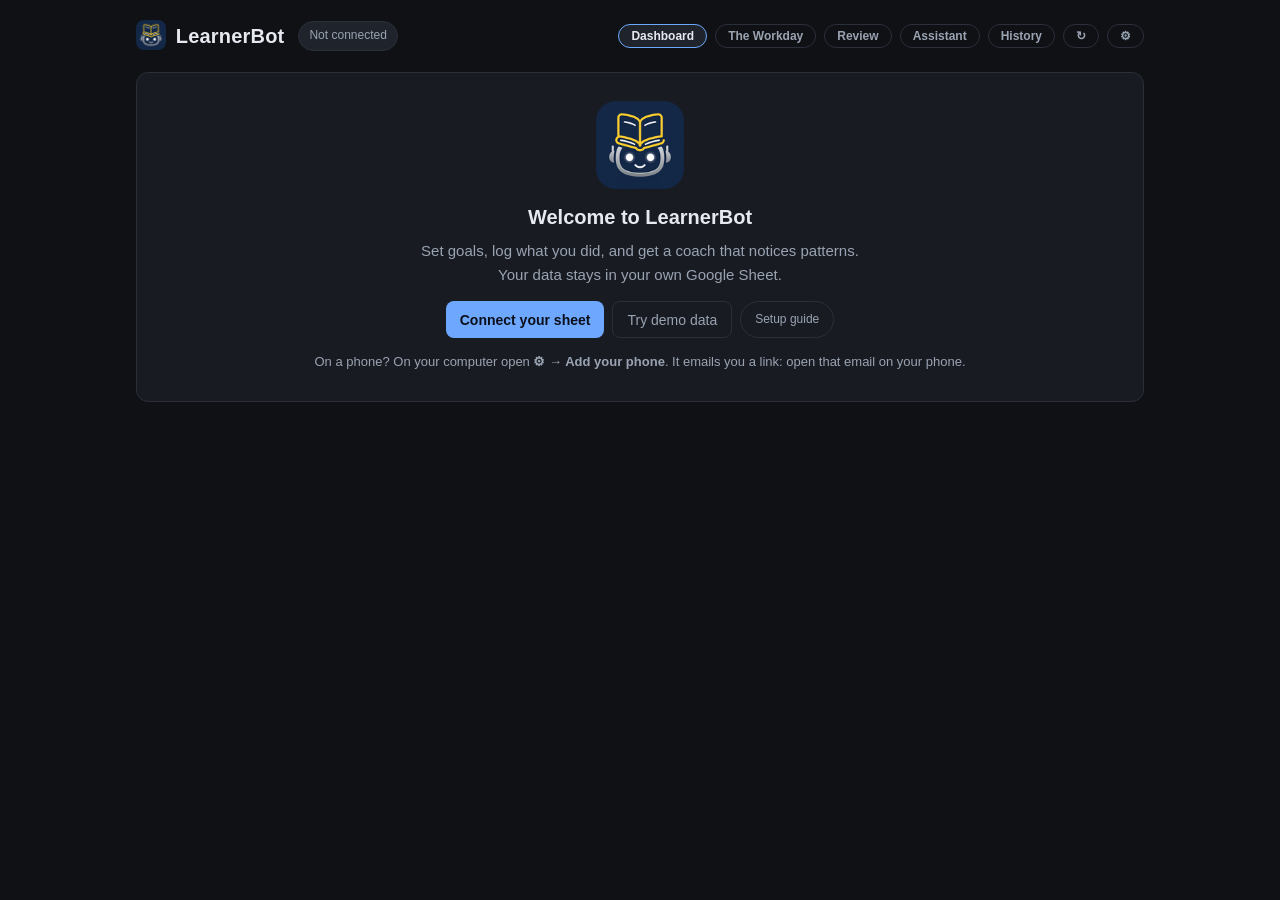
==== commit 7cb89680: "LearnerBot 1.10 (website only): the Today tab is now called The Workday The tab and the heading at t" ====
--- a/index.html
+++ b/index.html
@@ -1,201 +1,201 @@
-<!DOCTYPE html>
-<html lang="en">
-<head>
-<meta charset="utf-8">
-<meta name="viewport" content="width=device-width, initial-scale=1, viewport-fit=cover">
-<meta name="color-scheme" content="dark">
-<meta name="theme-color" content="#0f1115">
-<meta name="description" content="LearnerBot: set goals, log what you did, and let an AI coach keep you on track. Your data stays in your own Google Sheet.">
-<meta name="mobile-web-app-capable" content="yes">
-<meta name="apple-mobile-web-app-capable" content="yes">
-<meta name="apple-mobile-web-app-status-bar-style" content="black">
-<meta name="apple-mobile-web-app-title" content="LearnerBot">
-<meta property="og:type" content="website">
-<meta property="og:title" content="LearnerBot">
-<meta property="og:description" content="Set goals, log what you did, and let an AI coach keep you on track. Your data stays in your own Google Sheet.">
-<meta property="og:image" content="https://optimusprimarch.github.io/learnerbot/icon-512.png">
-<meta name="twitter:card" content="summary">
-<link rel="manifest" href="manifest.webmanifest">
-<link rel="icon" href="favicon.ico" sizes="16x16 32x32 48x48">
-<link rel="icon" type="image/png" sizes="32x32" href="favicon-32.png">
-<link rel="icon" type="image/png" sizes="16x16" href="favicon-16.png">
-<link rel="icon" type="image/png" sizes="192x192" href="icon-192.png">
-<link rel="apple-touch-icon" href="apple-touch-icon.png">
-<title>LearnerBot</title>
-<script src="js/look.js"></script>
-<link rel="stylesheet" href="style.css">
-</head>
-<body>
-<div class="wrap">
-  <header>
-    <div class="brand">
-      <h1><img class="logo" src="logo-128.png" width="30" height="30" alt=""> LearnerBot</h1>
-      <div class="chips">
-        <span class="chip" id="statusChip" role="status">Starting…</span>
-        <span class="chip demo" id="demoChip" hidden>Demo data</span>
-        <span class="chip" id="streakChip" hidden></span>
-        <span class="chip" id="weekChip" hidden></span>
-      </div>
-    </div>
-    <nav class="tabs" aria-label="Views">
-      <div class="views">
-        <button class="nav-btn" id="navDash" data-act="view" data-view="dash">Dashboard</button>
-        <button class="nav-btn needs-new" id="navToday" data-act="view" data-view="today">Today</button>
-        <button class="nav-btn" id="navReview" data-act="view" data-view="review">Review</button>
-        <button class="nav-btn" id="navAsst" data-act="view" data-view="asst">Assistant</button>
-        <button class="nav-btn" id="navHist" data-act="view" data-view="history">History</button>
-      </div>
-      <div class="tools">
-        <button class="nav-btn" data-act="refresh" title="Refresh" aria-label="Refresh">↻</button>
-        <button class="nav-btn" data-act="settings" title="Settings" aria-label="Settings">⚙</button>
-      </div>
-    </nav>
-  </header>
-
-  <div id="notices"></div>
-  <div id="mainGrid" class="grid"></div>
-  <div id="todayView" class="grid" hidden></div>
-  <div id="reviewView" hidden></div>
-  <div id="asstView" hidden>
-    <section class="card chat-card" aria-label="Chat">
-      <label class="head">Talk to your dashboard</label>
-      <div id="chatLog" aria-live="polite"></div>
-      <form class="chat-form" id="chatForm">
-        <input id="chatInput" type="text" placeholder="Say something…" autocomplete="off" aria-label="Message">
-        <button type="submit" aria-label="Send">→</button>
-      </form>
-    </section>
-    <div id="steerHost"></div>
-  </div>
-  <div id="histView" hidden></div>
-</div>
-
-<dialog id="settings">
-  <div class="dlg">
-    <div class="dlg-head">
-      <h2>Settings</h2>
-      <button type="button" class="ghost run dlg-close" data-act="closeSettings" aria-label="Close settings" autofocus>Close</button>
-    </div>
-    <details class="timings" id="connectBox">
-      <summary>Connect your LearnerBot</summary>
-      <p class="muted" style="font-size:14px">Your goals live in your own Google Sheet, and this page talks to it directly. Paste the two values from the sheet's <b>LearnerBot → Show connection info</b> menu. New here? Follow the <a href="setup.html">setup guide</a>.</p>
-      <label class="head" for="cfgUrl">Web app URL</label>
-      <input id="cfgUrl" type="url" placeholder="https://script.google.com/macros/s/…/exec" autocomplete="off" autocapitalize="off" spellcheck="false" data-enter="saveSettings">
-      <div class="card-head" style="margin:14px 0 6px"><label class="head" for="cfgToken">Access token</label><button type="button" class="ghost run" id="tokenToggle" data-act="toggleToken">Show</button></div>
-      <input id="cfgToken" type="password" autocomplete="off" autocapitalize="off" spellcheck="false" data-enter="saveSettings">
-      <p id="cfgMsg" class="cfg-msg" role="alert"></p>
-      <div class="row">
-        <button type="button" data-act="saveSettings">Save &amp; test</button>
-        <button type="button" class="ghost" data-act="useDemo">Try demo data</button>
-        <button type="button" class="ghost" data-act="disconnect">Disconnect</button>
-      </div>
-    </details>
-    <p id="versionLine" class="muted" style="font-size:13px;margin-top:12px" hidden></p>
-    <details class="timings needs-new" id="voiceBox">
-      <summary>Coach voice</summary>
-      <p class="muted" id="voiceIntro" style="margin:6px 0 8px"></p>
-      <div id="voicePresets" role="group" aria-label="Starting points"></div>
-      <div id="myVoices" class="needs-new" role="group" aria-label="My voices"></div>
-      <label class="head" for="voiceText" style="margin-top:12px">How should your coach sound?</label>
-      <textarea id="voiceText" rows="4" maxlength="800" placeholder="Write it in your own words, like: Be blunt. Remind me when a deadline is close. A little humour is fine." spellcheck="true"></textarea>
-      <div class="voice-foot"><span class="muted" id="voiceCount">0 / 800</span></div>
-      <div class="voice-save needs-new">
-        <input id="voiceName" type="text" maxlength="30" placeholder="Name it to keep it, e.g. Gym buddy" aria-label="Name for this voice" data-enter="saveMyVoice" autocomplete="off">
-        <button type="button" class="ghost" data-act="saveMyVoice">Save to my voices</button>
-      </div>
-      <p id="voiceMsg" class="cfg-msg" role="status"></p>
-      <div class="row">
-        <button type="button" data-act="saveVoice">Save voice</button>
-        <button type="button" class="ghost" data-act="clearVoice">Back to default</button>
-      </div>
-      <p class="muted needs-new" style="font-size:12px;margin-top:10px">Save to my voices keeps the text above in your sheet under that name, so it is there on every device. It does not change what your coach uses: pick a voice, then press Save voice.</p>
-      <p class="muted" style="font-size:12px;margin-top:10px">Your words are given to the coach exactly as you write them. The voice changes how it talks, not what it knows, and it applies to the daily focus, weekly review and chat replies.</p>
-    </details>
-    <details class="timings" id="lookBox">
-      <summary>Appearance</summary>
-      <p class="muted" id="lookIntro" style="margin:6px 0 4px">Theme, accent color and font are saved in your sheet, so every device you connect looks the same. Text size stays on this device.</p>
-      <div class="look-group"><label class="head" id="lookThemeLabel">Theme</label><div class="seg" id="lookTheme" role="group" aria-labelledby="lookThemeLabel"></div></div>
-      <div class="look-group"><label class="head" id="lookSchemeLabel">Ready-made color schemes</label><div class="seg" id="lookScheme" role="group" aria-labelledby="lookSchemeLabel"></div></div>
-      <div class="look-group" id="lookPrimaryGroup" hidden><label class="head" id="lookPrimaryLabel">Primary color (background)</label><div class="swatches" id="lookPrimary" role="group" aria-labelledby="lookPrimaryLabel"></div></div>
-      <div class="look-group"><label class="head" id="lookAccentLabel">Accent color</label><div class="swatches" id="lookAccent" role="group" aria-labelledby="lookAccentLabel"></div></div>
-      <div class="look-group"><label class="head" for="lookFont">Font</label><select id="lookFont"></select></div>
-      <div class="look-group"><label class="head" id="lookSizeLabel">Text size (this device)</label><div class="seg" id="lookSize" role="group" aria-labelledby="lookSizeLabel"></div></div>
-      <p id="lookMsg" class="cfg-msg" role="status"></p>
-      <div class="row"><button type="button" class="ghost" data-act="lookReset">Back to defaults</button></div>
-    </details>
-    <details class="timings" id="phoneBox">
-      <summary>Add your phone</summary>
-      <p class="muted" id="phoneIntro" style="margin:6px 0 4px"></p>
-      <div id="phoneMake">
-        <div class="row"><button type="button" data-act="sendPhoneLink">Email me a connection link</button></div>
-      </div>
-      <p id="phoneMsg" class="cfg-msg" role="status"></p>
-      <div id="phoneDevices">
-        <div class="card-head" style="margin:12px 0 6px"><label class="head">Connected phones</label><button type="button" class="ghost run" data-act="loadDevices">Refresh</button></div>
-        <div id="deviceList" class="muted"></div>
-        <div class="row"><button type="button" class="ghost" data-act="revokeAll" id="revokeAllBtn" hidden>Disconnect all phones</button></div>
-      </div>
-    </details>
-    <details class="timings" id="notifyBox">
-      <summary>Email updates</summary>
-      <p class="muted" id="notifyIntro" style="margin:6px 0 4px"></p>
-      <div class="notify-row"><label><input type="checkbox" id="nDailyOn"> Daily focus</label>
-        <select id="nDailyHour" aria-label="Daily focus time"></select></div>
-      <div class="notify-row"><label><input type="checkbox" id="nWeeklyOn"> Weekly review</label>
-        <select id="nWeeklyDay" aria-label="Weekly review day"></select>
-        <select id="nWeeklyHour" aria-label="Weekly review time"></select></div>
-      <div class="notify-row"><label><input type="checkbox" id="nNudgeOn"> Evening nudge if I haven't logged today</label>
-        <select id="nNudgeHour" aria-label="Nudge time"></select></div>
-      <p id="notifyMsg" class="cfg-msg" role="status"></p>
-      <div class="row">
-        <button type="button" data-act="saveNotify">Save email settings</button>
-        <button type="button" class="ghost" data-act="testEmail">Send me a test email</button>
-      </div>
-    </details>
-    <details class="timings needs-new" id="housekeepBox">
-      <summary>Housekeeping</summary>
-      <p class="muted" style="margin:6px 0 8px">Removed things are hidden at once and deleted for good after a while, so your sheet stays light.</p>
-      <label class="head" for="purgeDays">Keep removed items for</label>
-      <select id="purgeDays" style="width:auto"><option value="14">14 days</option><option value="30">30 days</option></select>
-      <p class="muted" style="font-size:12px;margin-top:6px">This covers removed log entries, goals and tasks. Completed goals are never deleted by this; they get a tidy-up review about every three months instead.</p>
-      <p id="tidyLine" class="muted" style="margin-top:12px"></p>
-      <div class="row"><button type="button" class="ghost" id="reviewNowBtn" data-act="reviewStart">Review completed goals</button></div>
-      <p id="housekeepMsg" class="cfg-msg" role="status"></p>
-    </details>
-    <details class="timings" id="timingsBox">
-      <summary>Speed and diagnostics</summary>
-      <div id="timingsList" class="muted"></div>
-      <button type="button" class="ghost run" data-act="copyTimings">Copy timings</button>
-    </details>
-  </div>
-</dialog>
-
-<dialog id="doneDlg" aria-labelledby="doneHead">
-  <div class="dlg">
-    <div class="dlg-head"><h2 id="doneHead">Nice work</h2></div>
-    <p id="doneTask" class="done-task"></p>
-    <label class="head" for="doneMins">How long did it take?</label>
-    <div class="seg" id="donePresets" role="group" aria-label="Quick picks"></div>
-    <select id="doneMins" style="margin-top:10px"></select>
-    <p class="muted" style="font-size:13px;margin-top:8px">This is saved to your log, tagged from the goal if you linked one. You can skip the time.</p>
-    <div class="row">
-      <button type="button" data-act="doneSave">Save to log</button>
-      <button type="button" class="ghost" data-act="doneCancel">Cancel</button>
-    </div>
-  </div>
-</dialog>
-
-<div id="toasts">
-  <div id="undo" role="status" hidden><span id="undoText"></span><button type="button" class="ghost run" id="undoBtn" data-act="undo">Undo</button></div>
-  <div id="toast" role="status" aria-live="polite"></div>
-</div>
-
-<script src="js/mock.js"></script>
-<script src="js/api.js"></script>
-<script src="js/queue.js"></script>
-<script src="js/voices.js"></script>
-<script src="js/app.js"></script>
-<script src="js/history.js"></script>
-<script src="js/today.js"></script>
-</body>
-</html>
+<!DOCTYPE html>
+<html lang="en">
+<head>
+<meta charset="utf-8">
+<meta name="viewport" content="width=device-width, initial-scale=1, viewport-fit=cover">
+<meta name="color-scheme" content="dark">
+<meta name="theme-color" content="#0f1115">
+<meta name="description" content="LearnerBot: set goals, log what you did, and let an AI coach keep you on track. Your data stays in your own Google Sheet.">
+<meta name="mobile-web-app-capable" content="yes">
+<meta name="apple-mobile-web-app-capable" content="yes">
+<meta name="apple-mobile-web-app-status-bar-style" content="black">
+<meta name="apple-mobile-web-app-title" content="LearnerBot">
+<meta property="og:type" content="website">
+<meta property="og:title" content="LearnerBot">
+<meta property="og:description" content="Set goals, log what you did, and let an AI coach keep you on track. Your data stays in your own Google Sheet.">
+<meta property="og:image" content="https://optimusprimarch.github.io/learnerbot/icon-512.png">
+<meta name="twitter:card" content="summary">
+<link rel="manifest" href="manifest.webmanifest">
+<link rel="icon" href="favicon.ico" sizes="16x16 32x32 48x48">
+<link rel="icon" type="image/png" sizes="32x32" href="favicon-32.png">
+<link rel="icon" type="image/png" sizes="16x16" href="favicon-16.png">
+<link rel="icon" type="image/png" sizes="192x192" href="icon-192.png">
+<link rel="apple-touch-icon" href="apple-touch-icon.png">
+<title>LearnerBot</title>
+<script src="js/look.js"></script>
+<link rel="stylesheet" href="style.css">
+</head>
+<body>
+<div class="wrap">
+  <header>
+    <div class="brand">
+      <h1><img class="logo" src="logo-128.png" width="30" height="30" alt=""> LearnerBot</h1>
+      <div class="chips">
+        <span class="chip" id="statusChip" role="status">Starting…</span>
+        <span class="chip demo" id="demoChip" hidden>Demo data</span>
+        <span class="chip" id="streakChip" hidden></span>
+        <span class="chip" id="weekChip" hidden></span>
+      </div>
+    </div>
+    <nav class="tabs" aria-label="Views">
+      <div class="views">
+        <button class="nav-btn" id="navDash" data-act="view" data-view="dash">Dashboard</button>
+        <button class="nav-btn needs-new" id="navToday" data-act="view" data-view="today">The Workday</button>
+        <button class="nav-btn" id="navReview" data-act="view" data-view="review">Review</button>
+        <button class="nav-btn" id="navAsst" data-act="view" data-view="asst">Assistant</button>
+        <button class="nav-btn" id="navHist" data-act="view" data-view="history">History</button>
+      </div>
+      <div class="tools">
+        <button class="nav-btn" data-act="refresh" title="Refresh" aria-label="Refresh">↻</button>
+        <button class="nav-btn" data-act="settings" title="Settings" aria-label="Settings">⚙</button>
+      </div>
+    </nav>
+  </header>
+
+  <div id="notices"></div>
+  <div id="mainGrid" class="grid"></div>
+  <div id="todayView" class="grid" hidden></div>
+  <div id="reviewView" hidden></div>
+  <div id="asstView" hidden>
+    <section class="card chat-card" aria-label="Chat">
+      <label class="head">Talk to your dashboard</label>
+      <div id="chatLog" aria-live="polite"></div>
+      <form class="chat-form" id="chatForm">
+        <input id="chatInput" type="text" placeholder="Say something…" autocomplete="off" aria-label="Message">
+        <button type="submit" aria-label="Send">→</button>
+      </form>
+    </section>
+    <div id="steerHost"></div>
+  </div>
+  <div id="histView" hidden></div>
+</div>
+
+<dialog id="settings">
+  <div class="dlg">
+    <div class="dlg-head">
+      <h2>Settings</h2>
+      <button type="button" class="ghost run dlg-close" data-act="closeSettings" aria-label="Close settings" autofocus>Close</button>
+    </div>
+    <details class="timings" id="connectBox">
+      <summary>Connect your LearnerBot</summary>
+      <p class="muted" style="font-size:14px">Your goals live in your own Google Sheet, and this page talks to it directly. Paste the two values from the sheet's <b>LearnerBot → Show connection info</b> menu. New here? Follow the <a href="setup.html">setup guide</a>.</p>
+      <label class="head" for="cfgUrl">Web app URL</label>
+      <input id="cfgUrl" type="url" placeholder="https://script.google.com/macros/s/…/exec" autocomplete="off" autocapitalize="off" spellcheck="false" data-enter="saveSettings">
+      <div class="card-head" style="margin:14px 0 6px"><label class="head" for="cfgToken">Access token</label><button type="button" class="ghost run" id="tokenToggle" data-act="toggleToken">Show</button></div>
+      <input id="cfgToken" type="password" autocomplete="off" autocapitalize="off" spellcheck="false" data-enter="saveSettings">
+      <p id="cfgMsg" class="cfg-msg" role="alert"></p>
+      <div class="row">
+        <button type="button" data-act="saveSettings">Save &amp; test</button>
+        <button type="button" class="ghost" data-act="useDemo">Try demo data</button>
+        <button type="button" class="ghost" data-act="disconnect">Disconnect</button>
+      </div>
+    </details>
+    <p id="versionLine" class="muted" style="font-size:13px;margin-top:12px" hidden></p>
+    <details class="timings needs-new" id="voiceBox">
+      <summary>Coach voice</summary>
+      <p class="muted" id="voiceIntro" style="margin:6px 0 8px"></p>
+      <div id="voicePresets" role="group" aria-label="Starting points"></div>
+      <div id="myVoices" class="needs-new" role="group" aria-label="My voices"></div>
+      <label class="head" for="voiceText" style="margin-top:12px">How should your coach sound?</label>
+      <textarea id="voiceText" rows="4" maxlength="800" placeholder="Write it in your own words, like: Be blunt. Remind me when a deadline is close. A little humour is fine." spellcheck="true"></textarea>
+      <div class="voice-foot"><span class="muted" id="voiceCount">0 / 800</span></div>
+      <div class="voice-save needs-new">
+        <input id="voiceName" type="text" maxlength="30" placeholder="Name it to keep it, e.g. Gym buddy" aria-label="Name for this voice" data-enter="saveMyVoice" autocomplete="off">
+        <button type="button" class="ghost" data-act="saveMyVoice">Save to my voices</button>
+      </div>
+      <p id="voiceMsg" class="cfg-msg" role="status"></p>
+      <div class="row">
+        <button type="button" data-act="saveVoice">Save voice</button>
+        <button type="button" class="ghost" data-act="clearVoice">Back to default</button>
+      </div>
+      <p class="muted needs-new" style="font-size:12px;margin-top:10px">Save to my voices keeps the text above in your sheet under that name, so it is there on every device. It does not change what your coach uses: pick a voice, then press Save voice.</p>
+      <p class="muted" style="font-size:12px;margin-top:10px">Your words are given to the coach exactly as you write them. The voice changes how it talks, not what it knows, and it applies to the daily focus, weekly review and chat replies.</p>
+    </details>
+    <details class="timings" id="lookBox">
+      <summary>Appearance</summary>
+      <p class="muted" id="lookIntro" style="margin:6px 0 4px">Theme, accent color and font are saved in your sheet, so every device you connect looks the same. Text size stays on this device.</p>
+      <div class="look-group"><label class="head" id="lookThemeLabel">Theme</label><div class="seg" id="lookTheme" role="group" aria-labelledby="lookThemeLabel"></div></div>
+      <div class="look-group"><label class="head" id="lookSchemeLabel">Ready-made color schemes</label><div class="seg" id="lookScheme" role="group" aria-labelledby="lookSchemeLabel"></div></div>
+      <div class="look-group" id="lookPrimaryGroup" hidden><label class="head" id="lookPrimaryLabel">Primary color (background)</label><div class="swatches" id="lookPrimary" role="group" aria-labelledby="lookPrimaryLabel"></div></div>
+      <div class="look-group"><label class="head" id="lookAccentLabel">Accent color</label><div class="swatches" id="lookAccent" role="group" aria-labelledby="lookAccentLabel"></div></div>
+      <div class="look-group"><label class="head" for="lookFont">Font</label><select id="lookFont"></select></div>
+      <div class="look-group"><label class="head" id="lookSizeLabel">Text size (this device)</label><div class="seg" id="lookSize" role="group" aria-labelledby="lookSizeLabel"></div></div>
+      <p id="lookMsg" class="cfg-msg" role="status"></p>
+      <div class="row"><button type="button" class="ghost" data-act="lookReset">Back to defaults</button></div>
+    </details>
+    <details class="timings" id="phoneBox">
+      <summary>Add your phone</summary>
+      <p class="muted" id="phoneIntro" style="margin:6px 0 4px"></p>
+      <div id="phoneMake">
+        <div class="row"><button type="button" data-act="sendPhoneLink">Email me a connection link</button></div>
+      </div>
+      <p id="phoneMsg" class="cfg-msg" role="status"></p>
+      <div id="phoneDevices">
+        <div class="card-head" style="margin:12px 0 6px"><label class="head">Connected phones</label><button type="button" class="ghost run" data-act="loadDevices">Refresh</button></div>
+        <div id="deviceList" class="muted"></div>
+        <div class="row"><button type="button" class="ghost" data-act="revokeAll" id="revokeAllBtn" hidden>Disconnect all phones</button></div>
+      </div>
+    </details>
+    <details class="timings" id="notifyBox">
+      <summary>Email updates</summary>
+      <p class="muted" id="notifyIntro" style="margin:6px 0 4px"></p>
+      <div class="notify-row"><label><input type="checkbox" id="nDailyOn"> Daily focus</label>
+        <select id="nDailyHour" aria-label="Daily focus time"></select></div>
+      <div class="notify-row"><label><input type="checkbox" id="nWeeklyOn"> Weekly review</label>
+        <select id="nWeeklyDay" aria-label="Weekly review day"></select>
+        <select id="nWeeklyHour" aria-label="Weekly review time"></select></div>
+      <div class="notify-row"><label><input type="checkbox" id="nNudgeOn"> Evening nudge if I haven't logged today</label>
+        <select id="nNudgeHour" aria-label="Nudge time"></select></div>
+      <p id="notifyMsg" class="cfg-msg" role="status"></p>
+      <div class="row">
+        <button type="button" data-act="saveNotify">Save email settings</button>
+        <button type="button" class="ghost" data-act="testEmail">Send me a test email</button>
+      </div>
+    </details>
+    <details class="timings needs-new" id="housekeepBox">
+      <summary>Housekeeping</summary>
+      <p class="muted" style="margin:6px 0 8px">Removed things are hidden at once and deleted for good after a while, so your sheet stays light.</p>
+      <label class="head" for="purgeDays">Keep removed items for</label>
+      <select id="purgeDays" style="width:auto"><option value="14">14 days</option><option value="30">30 days</option></select>
+      <p class="muted" style="font-size:12px;margin-top:6px">This covers removed log entries, goals and tasks. Completed goals are never deleted by this; they get a tidy-up review about every three months instead.</p>
+      <p id="tidyLine" class="muted" style="margin-top:12px"></p>
+      <div class="row"><button type="button" class="ghost" id="reviewNowBtn" data-act="reviewStart">Review completed goals</button></div>
+      <p id="housekeepMsg" class="cfg-msg" role="status"></p>
+    </details>
+    <details class="timings" id="timingsBox">
+      <summary>Speed and diagnostics</summary>
+      <div id="timingsList" class="muted"></div>
+      <button type="button" class="ghost run" data-act="copyTimings">Copy timings</button>
+    </details>
+  </div>
+</dialog>
+
+<dialog id="doneDlg" aria-labelledby="doneHead">
+  <div class="dlg">
+    <div class="dlg-head"><h2 id="doneHead">Nice work</h2></div>
+    <p id="doneTask" class="done-task"></p>
+    <label class="head" for="doneMins">How long did it take?</label>
+    <div class="seg" id="donePresets" role="group" aria-label="Quick picks"></div>
+    <select id="doneMins" style="margin-top:10px"></select>
+    <p class="muted" style="font-size:13px;margin-top:8px">This is saved to your log, tagged from the goal if you linked one. You can skip the time.</p>
+    <div class="row">
+      <button type="button" data-act="doneSave">Save to log</button>
+      <button type="button" class="ghost" data-act="doneCancel">Cancel</button>
+    </div>
+  </div>
+</dialog>
+
+<div id="toasts">
+  <div id="undo" role="status" hidden><span id="undoText"></span><button type="button" class="ghost run" id="undoBtn" data-act="undo">Undo</button></div>
+  <div id="toast" role="status" aria-live="polite"></div>
+</div>
+
+<script src="js/mock.js"></script>
+<script src="js/api.js"></script>
+<script src="js/queue.js"></script>
+<script src="js/voices.js"></script>
+<script src="js/app.js"></script>
+<script src="js/history.js"></script>
+<script src="js/today.js"></script>
+</body>
+</html>
--- a/style.css
+++ b/style.css
@@ -375,3 +375,10 @@
   .views{gap:6px}
   .views .nav-btn{padding:6px 4px;font-size:calc(12px*var(--fs));min-width:0}
 }
+
+/* Your day: booked windows (tagged with their calendar) and open focus windows in time order. Labels are words, not colour alone. */
+.t-day-list{list-style:none}
+.t-day-row{display:grid;grid-template-columns:minmax(9.5em,max-content) minmax(0,1fr);gap:4px 14px;align-items:center;padding:7px 0;border-bottom:1px solid var(--border)}
+.t-day-row:last-child{border-bottom:0}
+.t-time{font-variant-numeric:tabular-nums;white-space:nowrap}
+@media(max-width:680px){.t-day-row{grid-template-columns:minmax(0,1fr);gap:2px}}
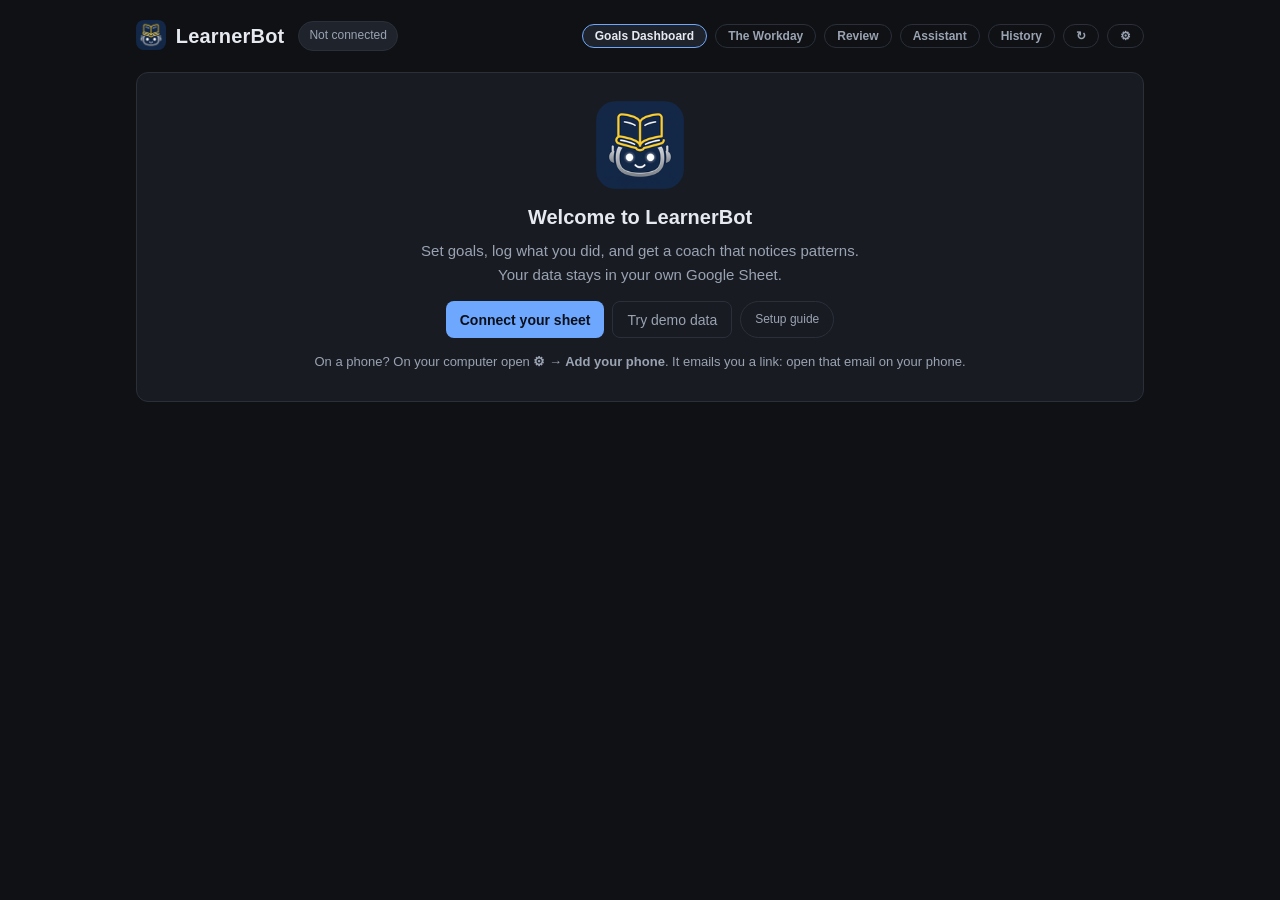
==== commit 3e10dddc: "LearnerBot 1.13 (build 2026.11.27): Google Tasks, new conversations, twice-a-day Workday - Google Ta" ====
--- a/index.html
+++ b/index.html
@@ -39,7 +39,7 @@
     </div>
     <nav class="tabs" aria-label="Views">
       <div class="views">
-        <button class="nav-btn" id="navDash" data-act="view" data-view="dash">Dashboard</button>
+        <button class="nav-btn" id="navDash" data-act="view" data-view="dash">Goals Dashboard</button>
         <button class="nav-btn needs-new" id="navToday" data-act="view" data-view="today">The Workday</button>
         <button class="nav-btn" id="navReview" data-act="view" data-view="review">Review</button>
         <button class="nav-btn" id="navAsst" data-act="view" data-view="asst">Assistant</button>
@@ -58,7 +58,8 @@
   <div id="reviewView" hidden></div>
   <div id="asstView" hidden>
     <section class="card chat-card" aria-label="Chat">
-      <label class="head">Talk to your dashboard</label>
+      <div class="card-head"><label class="head">Talk to your goals dashboard</label>
+        <button type="button" class="ghost run" data-act="newChat">New conversation</button></div>
       <div id="chatLog" aria-live="polite"></div>
       <form class="chat-form" id="chatForm">
         <input id="chatInput" type="text" placeholder="Say something…" autocomplete="off" aria-label="Message">
--- a/style.css
+++ b/style.css
@@ -382,3 +382,27 @@
 .t-day-row:last-child{border-bottom:0}
 .t-time{font-variant-numeric:tabular-nums;white-space:nowrap}
 @media(max-width:680px){.t-day-row{grid-template-columns:minmax(0,1fr);gap:2px}}
+
+/* Team objectives on The Workday: a one-line summary while minimized. */
+.t-obj-sum{margin-top:2px}
+.t-sec .card-head{margin-bottom:6px}
+@media(max-width:680px),(pointer:coarse){.t-sec .card-head button{min-height:40px;min-width:64px}}
+
+/* Google Tasks on The Workday: a link for the task, links it points at, and the setup help. Links are underlined (not colour alone). */
+.t-title a,.t-links a{color:var(--accent);text-decoration:underline;text-underline-offset:3px;overflow-wrap:anywhere}
+.t-title a:hover,.t-links a:hover{text-decoration-thickness:2px}
+a.t-link:focus-visible{outline:2px solid var(--accent);outline-offset:2px;border-radius:3px}
+.t-links{display:flex;flex-wrap:wrap;gap:4px 14px;margin-top:4px;font-size:calc(13px*var(--fs))}
+.pill.gtask{color:var(--accent);border-color:var(--accent)}
+.t-gt-sum{margin:0 0 6px;font-size:calc(13px*var(--fs))}
+.t-help{margin-bottom:8px}
+.t-help>summary{cursor:pointer;font-weight:600;padding:2px 0}
+.t-steps{margin:8px 0 8px 22px}
+.t-steps li{margin:4px 0}
+.t-row.is-closed .t-title{color:var(--muted);font-weight:500}
+@media(max-width:680px),(pointer:coarse){.t-links a{display:inline-block;padding:6px 0}}
+/* Longer tab names (Goals Dashboard, The Workday): on a phone the five tabs sit in an even grid with readable text instead of squeezing. */
+@media(max-width:680px){
+  .views{display:grid;grid-template-columns:repeat(3,minmax(0,1fr));gap:6px}
+  .views .nav-btn{padding:6px 4px;font-size:calc(13px*var(--fs));line-height:1.2;white-space:normal;text-align:center;min-height:40px}
+}
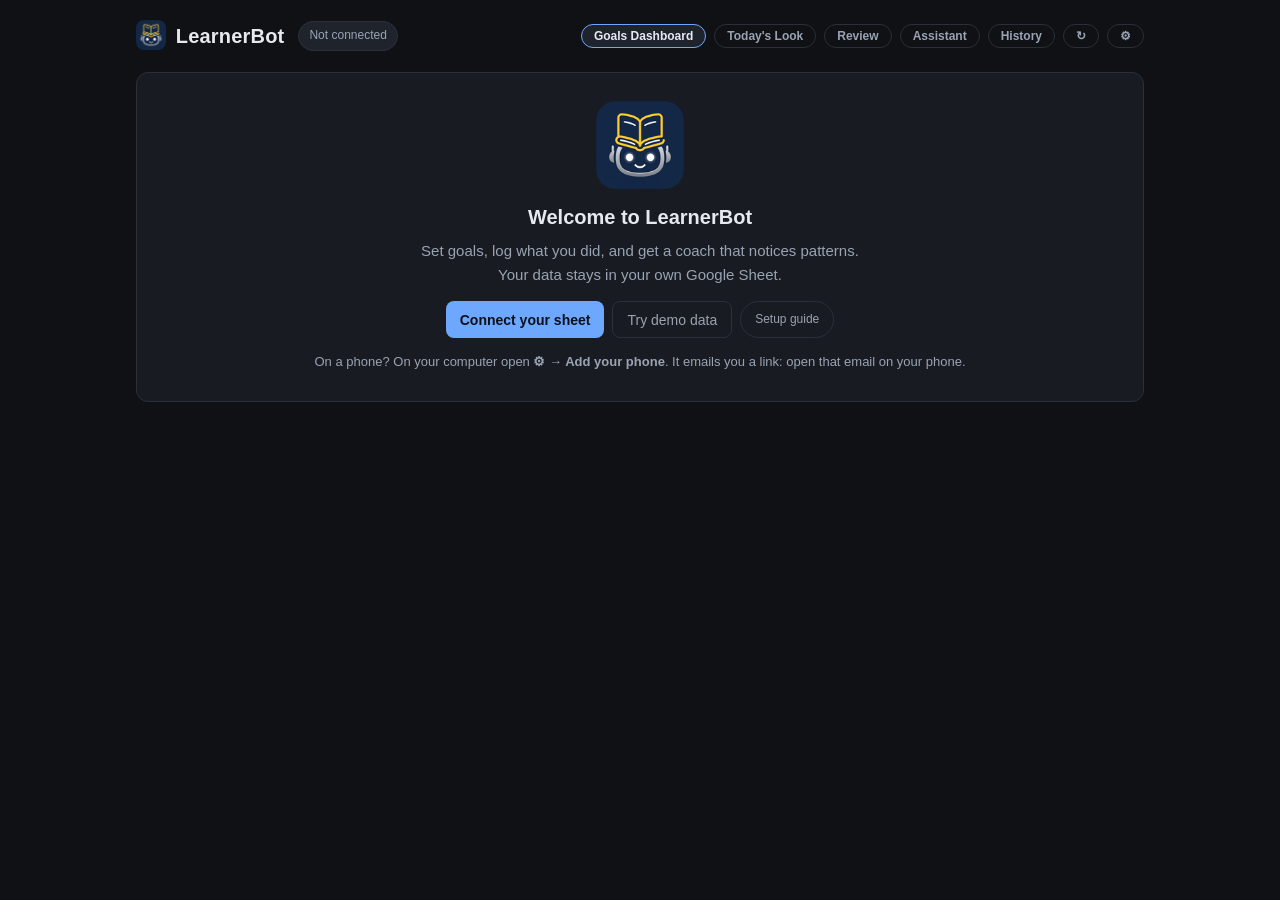
==== commit 804e4fde: "LearnerBot 1.16 (build 2026.11.30): Today's Look, dashboard to-do card, smarter daily focus - The Wo" ====
--- a/index.html
+++ b/index.html
@@ -1,202 +1,236 @@
-<!DOCTYPE html>
-<html lang="en">
-<head>
-<meta charset="utf-8">
-<meta name="viewport" content="width=device-width, initial-scale=1, viewport-fit=cover">
-<meta name="color-scheme" content="dark">
-<meta name="theme-color" content="#0f1115">
-<meta name="description" content="LearnerBot: set goals, log what you did, and let an AI coach keep you on track. Your data stays in your own Google Sheet.">
-<meta name="mobile-web-app-capable" content="yes">
-<meta name="apple-mobile-web-app-capable" content="yes">
-<meta name="apple-mobile-web-app-status-bar-style" content="black">
-<meta name="apple-mobile-web-app-title" content="LearnerBot">
-<meta property="og:type" content="website">
-<meta property="og:title" content="LearnerBot">
-<meta property="og:description" content="Set goals, log what you did, and let an AI coach keep you on track. Your data stays in your own Google Sheet.">
-<meta property="og:image" content="https://optimusprimarch.github.io/learnerbot/icon-512.png">
-<meta name="twitter:card" content="summary">
-<link rel="manifest" href="manifest.webmanifest">
-<link rel="icon" href="favicon.ico" sizes="16x16 32x32 48x48">
-<link rel="icon" type="image/png" sizes="32x32" href="favicon-32.png">
-<link rel="icon" type="image/png" sizes="16x16" href="favicon-16.png">
-<link rel="icon" type="image/png" sizes="192x192" href="icon-192.png">
-<link rel="apple-touch-icon" href="apple-touch-icon.png">
-<title>LearnerBot</title>
-<script src="js/look.js"></script>
-<link rel="stylesheet" href="style.css">
-</head>
-<body>
-<div class="wrap">
-  <header>
-    <div class="brand">
-      <h1><img class="logo" src="logo-128.png" width="30" height="30" alt=""> LearnerBot</h1>
-      <div class="chips">
-        <span class="chip" id="statusChip" role="status">Starting…</span>
-        <span class="chip demo" id="demoChip" hidden>Demo data</span>
-        <span class="chip" id="streakChip" hidden></span>
-        <span class="chip" id="weekChip" hidden></span>
-      </div>
-    </div>
-    <nav class="tabs" aria-label="Views">
-      <div class="views">
-        <button class="nav-btn" id="navDash" data-act="view" data-view="dash">Goals Dashboard</button>
-        <button class="nav-btn needs-new" id="navToday" data-act="view" data-view="today">The Workday</button>
-        <button class="nav-btn" id="navReview" data-act="view" data-view="review">Review</button>
-        <button class="nav-btn" id="navAsst" data-act="view" data-view="asst">Assistant</button>
-        <button class="nav-btn" id="navHist" data-act="view" data-view="history">History</button>
-      </div>
-      <div class="tools">
-        <button class="nav-btn" data-act="refresh" title="Refresh" aria-label="Refresh">↻</button>
-        <button class="nav-btn" data-act="settings" title="Settings" aria-label="Settings">⚙</button>
-      </div>
-    </nav>
-  </header>
-
-  <div id="notices"></div>
-  <div id="mainGrid" class="grid"></div>
-  <div id="todayView" class="grid" hidden></div>
-  <div id="reviewView" hidden></div>
-  <div id="asstView" hidden>
-    <section class="card chat-card" aria-label="Chat">
-      <div class="card-head"><label class="head">Talk to your goals dashboard</label>
-        <button type="button" class="ghost run" data-act="newChat">New conversation</button></div>
-      <div id="chatLog" aria-live="polite"></div>
-      <form class="chat-form" id="chatForm">
-        <input id="chatInput" type="text" placeholder="Say something…" autocomplete="off" aria-label="Message">
-        <button type="submit" aria-label="Send">→</button>
-      </form>
-    </section>
-    <div id="steerHost"></div>
-  </div>
-  <div id="histView" hidden></div>
-</div>
-
-<dialog id="settings">
-  <div class="dlg">
-    <div class="dlg-head">
-      <h2>Settings</h2>
-      <button type="button" class="ghost run dlg-close" data-act="closeSettings" aria-label="Close settings" autofocus>Close</button>
-    </div>
-    <details class="timings" id="connectBox">
-      <summary>Connect your LearnerBot</summary>
-      <p class="muted" style="font-size:14px">Your goals live in your own Google Sheet, and this page talks to it directly. Paste the two values from the sheet's <b>LearnerBot → Show connection info</b> menu. New here? Follow the <a href="setup.html">setup guide</a>.</p>
-      <label class="head" for="cfgUrl">Web app URL</label>
-      <input id="cfgUrl" type="url" placeholder="https://script.google.com/macros/s/…/exec" autocomplete="off" autocapitalize="off" spellcheck="false" data-enter="saveSettings">
-      <div class="card-head" style="margin:14px 0 6px"><label class="head" for="cfgToken">Access token</label><button type="button" class="ghost run" id="tokenToggle" data-act="toggleToken">Show</button></div>
-      <input id="cfgToken" type="password" autocomplete="off" autocapitalize="off" spellcheck="false" data-enter="saveSettings">
-      <p id="cfgMsg" class="cfg-msg" role="alert"></p>
-      <div class="row">
-        <button type="button" data-act="saveSettings">Save &amp; test</button>
-        <button type="button" class="ghost" data-act="useDemo">Try demo data</button>
-        <button type="button" class="ghost" data-act="disconnect">Disconnect</button>
-      </div>
-    </details>
-    <p id="versionLine" class="muted" style="font-size:13px;margin-top:12px" hidden></p>
-    <details class="timings needs-new" id="voiceBox">
-      <summary>Coach voice</summary>
-      <p class="muted" id="voiceIntro" style="margin:6px 0 8px"></p>
-      <div id="voicePresets" role="group" aria-label="Starting points"></div>
-      <div id="myVoices" class="needs-new" role="group" aria-label="My voices"></div>
-      <label class="head" for="voiceText" style="margin-top:12px">How should your coach sound?</label>
-      <textarea id="voiceText" rows="4" maxlength="800" placeholder="Write it in your own words, like: Be blunt. Remind me when a deadline is close. A little humour is fine." spellcheck="true"></textarea>
-      <div class="voice-foot"><span class="muted" id="voiceCount">0 / 800</span></div>
-      <div class="voice-save needs-new">
-        <input id="voiceName" type="text" maxlength="30" placeholder="Name it to keep it, e.g. Gym buddy" aria-label="Name for this voice" data-enter="saveMyVoice" autocomplete="off">
-        <button type="button" class="ghost" data-act="saveMyVoice">Save to my voices</button>
-      </div>
-      <p id="voiceMsg" class="cfg-msg" role="status"></p>
-      <div class="row">
-        <button type="button" data-act="saveVoice">Save voice</button>
-        <button type="button" class="ghost" data-act="clearVoice">Back to default</button>
-      </div>
-      <p class="muted needs-new" style="font-size:12px;margin-top:10px">Save to my voices keeps the text above in your sheet under that name, so it is there on every device. It does not change what your coach uses: pick a voice, then press Save voice.</p>
-      <p class="muted" style="font-size:12px;margin-top:10px">Your words are given to the coach exactly as you write them. The voice changes how it talks, not what it knows, and it applies to the daily focus, weekly review and chat replies.</p>
-    </details>
-    <details class="timings" id="lookBox">
-      <summary>Appearance</summary>
-      <p class="muted" id="lookIntro" style="margin:6px 0 4px">Theme, accent color and font are saved in your sheet, so every device you connect looks the same. Text size stays on this device.</p>
-      <div class="look-group"><label class="head" id="lookThemeLabel">Theme</label><div class="seg" id="lookTheme" role="group" aria-labelledby="lookThemeLabel"></div></div>
-      <div class="look-group"><label class="head" id="lookSchemeLabel">Ready-made color schemes</label><div class="seg" id="lookScheme" role="group" aria-labelledby="lookSchemeLabel"></div></div>
-      <div class="look-group" id="lookPrimaryGroup" hidden><label class="head" id="lookPrimaryLabel">Primary color (background)</label><div class="swatches" id="lookPrimary" role="group" aria-labelledby="lookPrimaryLabel"></div></div>
-      <div class="look-group"><label class="head" id="lookAccentLabel">Accent color</label><div class="swatches" id="lookAccent" role="group" aria-labelledby="lookAccentLabel"></div></div>
-      <div class="look-group"><label class="head" for="lookFont">Font</label><select id="lookFont"></select></div>
-      <div class="look-group"><label class="head" id="lookSizeLabel">Text size (this device)</label><div class="seg" id="lookSize" role="group" aria-labelledby="lookSizeLabel"></div></div>
-      <p id="lookMsg" class="cfg-msg" role="status"></p>
-      <div class="row"><button type="button" class="ghost" data-act="lookReset">Back to defaults</button></div>
-    </details>
-    <details class="timings" id="phoneBox">
-      <summary>Add your phone</summary>
-      <p class="muted" id="phoneIntro" style="margin:6px 0 4px"></p>
-      <div id="phoneMake">
-        <div class="row"><button type="button" data-act="sendPhoneLink">Email me a connection link</button></div>
-      </div>
-      <p id="phoneMsg" class="cfg-msg" role="status"></p>
-      <div id="phoneDevices">
-        <div class="card-head" style="margin:12px 0 6px"><label class="head">Connected phones</label><button type="button" class="ghost run" data-act="loadDevices">Refresh</button></div>
-        <div id="deviceList" class="muted"></div>
-        <div class="row"><button type="button" class="ghost" data-act="revokeAll" id="revokeAllBtn" hidden>Disconnect all phones</button></div>
-      </div>
-    </details>
-    <details class="timings" id="notifyBox">
-      <summary>Email updates</summary>
-      <p class="muted" id="notifyIntro" style="margin:6px 0 4px"></p>
-      <div class="notify-row"><label><input type="checkbox" id="nDailyOn"> Daily focus</label>
-        <select id="nDailyHour" aria-label="Daily focus time"></select></div>
-      <div class="notify-row"><label><input type="checkbox" id="nWeeklyOn"> Weekly review</label>
-        <select id="nWeeklyDay" aria-label="Weekly review day"></select>
-        <select id="nWeeklyHour" aria-label="Weekly review time"></select></div>
-      <div class="notify-row"><label><input type="checkbox" id="nNudgeOn"> Evening nudge if I haven't logged today</label>
-        <select id="nNudgeHour" aria-label="Nudge time"></select></div>
-      <p id="notifyMsg" class="cfg-msg" role="status"></p>
-      <div class="row">
-        <button type="button" data-act="saveNotify">Save email settings</button>
-        <button type="button" class="ghost" data-act="testEmail">Send me a test email</button>
-      </div>
-    </details>
-    <details class="timings needs-new" id="housekeepBox">
-      <summary>Housekeeping</summary>
-      <p class="muted" style="margin:6px 0 8px">Removed things are hidden at once and deleted for good after a while, so your sheet stays light.</p>
-      <label class="head" for="purgeDays">Keep removed items for</label>
-      <select id="purgeDays" style="width:auto"><option value="14">14 days</option><option value="30">30 days</option></select>
-      <p class="muted" style="font-size:12px;margin-top:6px">This covers removed log entries, goals and tasks. Completed goals are never deleted by this; they get a tidy-up review about every three months instead.</p>
-      <p id="tidyLine" class="muted" style="margin-top:12px"></p>
-      <div class="row"><button type="button" class="ghost" id="reviewNowBtn" data-act="reviewStart">Review completed goals</button></div>
-      <p id="housekeepMsg" class="cfg-msg" role="status"></p>
-    </details>
-    <details class="timings" id="timingsBox">
-      <summary>Speed and diagnostics</summary>
-      <div id="timingsList" class="muted"></div>
-      <button type="button" class="ghost run" data-act="copyTimings">Copy timings</button>
-    </details>
-  </div>
-</dialog>
-
-<dialog id="doneDlg" aria-labelledby="doneHead">
-  <div class="dlg">
-    <div class="dlg-head"><h2 id="doneHead">Nice work</h2></div>
-    <p id="doneTask" class="done-task"></p>
-    <label class="head" for="doneMins">How long did it take?</label>
-    <div class="seg" id="donePresets" role="group" aria-label="Quick picks"></div>
-    <select id="doneMins" style="margin-top:10px"></select>
-    <p class="muted" style="font-size:13px;margin-top:8px">This is saved to your log, tagged from the goal if you linked one. You can skip the time.</p>
-    <div class="row">
-      <button type="button" data-act="doneSave">Save to log</button>
-      <button type="button" class="ghost" data-act="doneCancel">Cancel</button>
-    </div>
-  </div>
-</dialog>
-
-<div id="toasts">
-  <div id="undo" role="status" hidden><span id="undoText"></span><button type="button" class="ghost run" id="undoBtn" data-act="undo">Undo</button></div>
-  <div id="toast" role="status" aria-live="polite"></div>
-</div>
-
-<script src="js/mock.js"></script>
-<script src="js/api.js"></script>
-<script src="js/queue.js"></script>
-<script src="js/voices.js"></script>
-<script src="js/app.js"></script>
-<script src="js/history.js"></script>
-<script src="js/today.js"></script>
-</body>
-</html>
+<!DOCTYPE html>
+<html lang="en">
+<head>
+<meta charset="utf-8">
+<meta name="viewport" content="width=device-width, initial-scale=1, viewport-fit=cover">
+<meta name="color-scheme" content="dark">
+<meta name="theme-color" content="#0f1115">
+<meta name="description" content="LearnerBot: set goals, log what you did, and let an AI coach keep you on track. Your data stays in your own Google Sheet.">
+<meta name="mobile-web-app-capable" content="yes">
+<meta name="apple-mobile-web-app-capable" content="yes">
+<meta name="apple-mobile-web-app-status-bar-style" content="black">
+<meta name="apple-mobile-web-app-title" content="LearnerBot">
+<meta property="og:type" content="website">
+<meta property="og:title" content="LearnerBot">
+<meta property="og:description" content="Set goals, log what you did, and let an AI coach keep you on track. Your data stays in your own Google Sheet.">
+<meta property="og:image" content="https://optimusprimarch.github.io/learnerbot/icon-512.png">
+<meta name="twitter:card" content="summary">
+<link rel="manifest" href="manifest.webmanifest">
+<link rel="icon" href="favicon.ico" sizes="16x16 32x32 48x48">
+<link rel="icon" type="image/png" sizes="32x32" href="favicon-32.png">
+<link rel="icon" type="image/png" sizes="16x16" href="favicon-16.png">
+<link rel="icon" type="image/png" sizes="192x192" href="icon-192.png">
+<link rel="apple-touch-icon" href="apple-touch-icon.png">
+<title>LearnerBot</title>
+<script src="js/look.js"></script>
+<link rel="stylesheet" href="style.css">
+</head>
+<body>
+<div class="wrap">
+  <header>
+    <div class="brand">
+      <h1><img class="logo" src="logo-128.png" width="30" height="30" alt=""> LearnerBot</h1>
+      <div class="chips">
+        <span class="chip" id="statusChip" role="status">Starting…</span>
+        <span class="chip demo" id="demoChip" hidden>Demo data</span>
+        <span class="chip" id="streakChip" hidden></span>
+        <span class="chip" id="weekChip" hidden></span>
+      </div>
+    </div>
+    <nav class="tabs" aria-label="Views">
+      <div class="views">
+        <button class="nav-btn" id="navDash" data-act="view" data-view="dash">Goals Dashboard</button>
+        <button class="nav-btn needs-new" id="navToday" data-act="view" data-view="today">Today's Look</button>
+        <button class="nav-btn" id="navReview" data-act="view" data-view="review">Review</button>
+        <button class="nav-btn" id="navAsst" data-act="view" data-view="asst">Assistant</button>
+        <button class="nav-btn" id="navHist" data-act="view" data-view="history">History</button>
+      </div>
+      <div class="tools">
+        <button class="nav-btn" data-act="refresh" title="Refresh" aria-label="Refresh">↻</button>
+        <button class="nav-btn" data-act="settings" title="Settings" aria-label="Settings">⚙</button>
+      </div>
+    </nav>
+  </header>
+
+  <div id="notices"></div>
+  <div id="mainGrid" class="grid"></div>
+  <div id="todayView" class="grid" hidden></div>
+  <div id="reviewView" hidden></div>
+  <div id="asstView" hidden>
+    <section class="card chat-card" aria-label="Chat">
+      <div class="card-head"><label class="head">Talk to your goals dashboard</label>
+        <button type="button" class="ghost run" data-act="newChat">New conversation</button></div>
+      <div id="chatLog" aria-live="polite"></div>
+      <form class="chat-form" id="chatForm">
+        <input id="chatInput" type="text" placeholder="Say something…" autocomplete="off" aria-label="Message">
+        <button type="submit" aria-label="Send">→</button>
+      </form>
+    </section>
+    <div id="steerHost"></div>
+  </div>
+  <div id="histView" hidden></div>
+</div>
+
+<dialog id="settings">
+  <div class="dlg">
+    <div class="dlg-head">
+      <h2>Settings</h2>
+      <button type="button" class="ghost run dlg-close" data-act="closeSettings" aria-label="Close settings" autofocus>Close</button>
+    </div>
+    <details class="timings" id="connectBox">
+      <summary>Connect your LearnerBot</summary>
+      <p class="muted" style="font-size:14px">Your goals live in your own Google Sheet, and this page talks to it directly. Paste the two values from the sheet's <b>LearnerBot → Show connection info</b> menu. New here? Follow the <a href="setup.html">setup guide</a>.</p>
+      <label class="head" for="cfgUrl">Web app URL</label>
+      <input id="cfgUrl" type="url" placeholder="https://script.google.com/macros/s/…/exec" autocomplete="off" autocapitalize="off" spellcheck="false" data-enter="saveSettings">
+      <div class="card-head" style="margin:14px 0 6px"><label class="head" for="cfgToken">Access token</label><button type="button" class="ghost run" id="tokenToggle" data-act="toggleToken">Show</button></div>
+      <input id="cfgToken" type="password" autocomplete="off" autocapitalize="off" spellcheck="false" data-enter="saveSettings">
+      <p id="cfgMsg" class="cfg-msg" role="alert"></p>
+      <div class="row">
+        <button type="button" data-act="saveSettings">Save &amp; test</button>
+        <button type="button" class="ghost" data-act="useDemo">Try demo data</button>
+        <button type="button" class="ghost" data-act="disconnect">Disconnect</button>
+      </div>
+    </details>
+    <p id="versionLine" class="muted" style="font-size:13px;margin-top:12px" hidden></p>
+    <details class="timings needs-new" id="voiceBox">
+      <summary>Coach voice</summary>
+      <p class="muted" id="voiceIntro" style="margin:6px 0 8px"></p>
+      <div id="voicePresets" role="group" aria-label="Starting points"></div>
+      <div id="myVoices" class="needs-new" role="group" aria-label="My voices"></div>
+      <label class="head" for="voiceText" style="margin-top:12px">How should your coach sound?</label>
+      <textarea id="voiceText" rows="4" maxlength="800" placeholder="Write it in your own words, like: Be blunt. Remind me when a deadline is close. A little humour is fine." spellcheck="true"></textarea>
+      <div class="voice-foot"><span class="muted" id="voiceCount">0 / 800</span></div>
+      <div class="voice-save needs-new">
+        <input id="voiceName" type="text" maxlength="30" placeholder="Name it to keep it, e.g. Gym buddy" aria-label="Name for this voice" data-enter="saveMyVoice" autocomplete="off">
+        <button type="button" class="ghost" data-act="saveMyVoice">Save to my voices</button>
+      </div>
+      <p id="voiceMsg" class="cfg-msg" role="status"></p>
+      <div class="row">
+        <button type="button" data-act="saveVoice">Save voice</button>
+        <button type="button" class="ghost" data-act="clearVoice">Back to default</button>
+      </div>
+      <p class="muted needs-new" style="font-size:12px;margin-top:10px">Save to my voices keeps the text above in your sheet under that name, so it is there on every device. It does not change what your coach uses: pick a voice, then press Save voice.</p>
+      <p class="muted" style="font-size:12px;margin-top:10px">Your words are given to the coach exactly as you write them. The voice changes how it talks, not what it knows, and it applies to the daily focus, weekly review and chat replies.</p>
+    </details>
+    <details class="timings" id="lookBox">
+      <summary>Appearance</summary>
+      <p class="muted" id="lookIntro" style="margin:6px 0 4px">Theme, accent color and font are saved in your sheet, so every device you connect looks the same. Text size stays on this device.</p>
+      <div class="look-group"><label class="head" id="lookThemeLabel">Theme</label><div class="seg" id="lookTheme" role="group" aria-labelledby="lookThemeLabel"></div></div>
+      <div class="look-group"><label class="head" id="lookSchemeLabel">Ready-made color schemes</label><div class="seg" id="lookScheme" role="group" aria-labelledby="lookSchemeLabel"></div></div>
+      <div class="look-group" id="lookPrimaryGroup" hidden><label class="head" id="lookPrimaryLabel">Primary color (background)</label><div class="swatches" id="lookPrimary" role="group" aria-labelledby="lookPrimaryLabel"></div></div>
+      <div class="look-group"><label class="head" id="lookAccentLabel">Accent color</label><div class="swatches" id="lookAccent" role="group" aria-labelledby="lookAccentLabel"></div></div>
+      <div class="look-group"><label class="head" for="lookFont">Font</label><select id="lookFont"></select></div>
+      <div class="look-group"><label class="head" id="lookSizeLabel">Text size (this device)</label><div class="seg" id="lookSize" role="group" aria-labelledby="lookSizeLabel"></div></div>
+      <p id="lookMsg" class="cfg-msg" role="status"></p>
+      <div class="row"><button type="button" class="ghost" data-act="lookReset">Back to defaults</button></div>
+    </details>
+    <details class="timings" id="phoneBox">
+      <summary>Add your phone</summary>
+      <p class="muted" id="phoneIntro" style="margin:6px 0 4px"></p>
+      <div id="phoneMake">
+        <div class="row"><button type="button" data-act="sendPhoneLink">Email me a connection link</button></div>
+      </div>
+      <p id="phoneMsg" class="cfg-msg" role="status"></p>
+      <div id="phoneDevices">
+        <div class="card-head" style="margin:12px 0 6px"><label class="head">Connected phones</label><button type="button" class="ghost run" data-act="loadDevices">Refresh</button></div>
+        <div id="deviceList" class="muted"></div>
+        <div class="row"><button type="button" class="ghost" data-act="revokeAll" id="revokeAllBtn" hidden>Disconnect all phones</button></div>
+      </div>
+    </details>
+    <details class="timings" id="notifyBox">
+      <summary>Email updates</summary>
+      <p class="muted" id="notifyIntro" style="margin:6px 0 4px"></p>
+      <div class="notify-row"><label><input type="checkbox" id="nDailyOn"> Daily focus</label>
+        <select id="nDailyHour" aria-label="Daily focus time"></select></div>
+      <div class="notify-row"><label><input type="checkbox" id="nWeeklyOn"> Weekly review</label>
+        <select id="nWeeklyDay" aria-label="Weekly review day"></select>
+        <select id="nWeeklyHour" aria-label="Weekly review time"></select></div>
+      <div class="notify-row"><label><input type="checkbox" id="nNudgeOn"> Evening nudge if I haven't logged today</label>
+        <select id="nNudgeHour" aria-label="Nudge time"></select></div>
+      <p id="notifyMsg" class="cfg-msg" role="status"></p>
+      <div class="row">
+        <button type="button" data-act="saveNotify">Save email settings</button>
+        <button type="button" class="ghost" data-act="testEmail">Send me a test email</button>
+      </div>
+    </details>
+    <details class="timings needs-new" id="autoBox">
+      <summary>Automatic refresh <span class="pill" id="autoPill" hidden></span></summary>
+      <div id="autoBody"></div>
+    </details>
+    <details class="timings needs-new" id="housekeepBox">
+      <summary>Housekeeping</summary>
+      <p class="muted" style="margin:6px 0 8px">Removed things are hidden at once and deleted for good after a while, so your sheet stays light.</p>
+      <label class="head" for="purgeDays">Keep removed items for</label>
+      <select id="purgeDays" style="width:auto"><option value="14">14 days</option><option value="30">30 days</option></select>
+      <p class="muted" style="font-size:12px;margin-top:6px">This covers removed log entries, goals and tasks. Completed goals are never deleted by this; they get a tidy-up review about every three months instead.</p>
+      <p id="tidyLine" class="muted" style="margin-top:12px"></p>
+      <div class="row"><button type="button" class="ghost" id="reviewNowBtn" data-act="reviewStart">Review completed goals</button></div>
+      <p id="housekeepMsg" class="cfg-msg" role="status"></p>
+    </details>
+    <details class="timings" id="timingsBox">
+      <summary>Speed and diagnostics</summary>
+      <div id="timingsList" class="muted"></div>
+      <button type="button" class="ghost run" data-act="copyTimings">Copy timings</button>
+    </details>
+  </div>
+</dialog>
+
+<dialog id="doneDlg" aria-labelledby="doneHead">
+  <div class="dlg">
+    <div class="dlg-head"><h2 id="doneHead">Nice work</h2></div>
+    <p id="doneTask" class="done-task"></p>
+    <label class="head" for="doneMins">How long did it take?</label>
+    <div class="seg" id="donePresets" role="group" aria-label="Quick picks"></div>
+    <select id="doneMins" style="margin-top:10px"></select>
+    <p class="muted" style="font-size:13px;margin-top:8px">This is saved to your log, tagged from the goal if you linked one. You can skip the time.</p>
+    <div class="row">
+      <button type="button" data-act="doneSave">Save to log</button>
+      <button type="button" class="ghost" data-act="doneCancel">Cancel</button>
+    </div>
+  </div>
+</dialog>
+
+<dialog id="lookDlg" aria-labelledby="lookHead">
+  <div class="dlg">
+    <div class="dlg-head"><h2 id="lookHead">Place on your day</h2></div>
+    <p id="lookWhat" class="done-task"></p>
+    <div id="lookPickBox">
+      <label class="head" for="lookItem">What goes here?</label>
+      <select id="lookItem"></select>
+    </div>
+    <div class="lk-fields">
+      <div><label class="head" for="lookStart">Starts</label><select id="lookStart"></select></div>
+      <div><label class="head" for="lookLen">Length</label><select id="lookLen"></select></div>
+    </div>
+    <div id="lookTagsBox">
+      <label class="head" for="lookTags">Tags (optional)</label>
+      <input id="lookTags" type="text" maxlength="60" list="lookTagList" autocomplete="off" placeholder="e.g. SQL, READING" data-enter="lookSave">
+      <datalist id="lookTagList"></datalist>
+      <div class="seg" id="lookTagChips" role="group" aria-label="Recent tags"></div>
+      <p class="muted" style="font-size:12px;margin-top:6px">A focus block is for work or learning that is not already on your list or calendar. Tags let different blocks stand for different things. Blocks that cover exactly the same time merge into one.</p>
+    </div>
+    <p id="lookDlgMsg" class="cfg-msg" role="alert"></p>
+    <div class="row">
+      <button type="button" data-act="lookSave" id="lookSaveBtn">Place</button>
+      <button type="button" class="ghost" data-act="lookDone" id="lookDoneBtn">Mark done</button>
+      <button type="button" class="ghost" data-act="lookRemove" id="lookRemoveBtn">Take off the day</button>
+      <button type="button" class="ghost" data-act="lookCancel">Cancel</button>
+    </div>
+  </div>
+</dialog>
+
+<div id="toasts">
+  <div id="undo" role="status" hidden><span id="undoText"></span><button type="button" class="ghost run" id="undoBtn" data-act="undo">Undo</button></div>
+  <div id="toast" role="status" aria-live="polite"></div>
+</div>
+
+<script src="js/mock.js"></script>
+<script src="js/api.js"></script>
+<script src="js/queue.js"></script>
+<script src="js/voices.js"></script>
+<script src="js/app.js"></script>
+<script src="js/history.js"></script>
+<script src="js/today.js"></script>
+<script src="js/todayslook.js"></script>
+</body>
+</html>
--- a/style.css
+++ b/style.css
@@ -375,34 +375,82 @@
   .views{gap:6px}
   .views .nav-btn{padding:6px 4px;font-size:calc(12px*var(--fs));min-width:0}
 }
-
-/* Your day: booked windows (tagged with their calendar) and open focus windows in time order. Labels are words, not colour alone. */
-.t-day-list{list-style:none}
-.t-day-row{display:grid;grid-template-columns:minmax(9.5em,max-content) minmax(0,1fr);gap:4px 14px;align-items:center;padding:7px 0;border-bottom:1px solid var(--border)}
-.t-day-row:last-child{border-bottom:0}
-.t-time{font-variant-numeric:tabular-nums;white-space:nowrap}
-@media(max-width:680px){.t-day-row{grid-template-columns:minmax(0,1fr);gap:2px}}
-
-/* Team objectives on The Workday: a one-line summary while minimized. */
-.t-obj-sum{margin-top:2px}
-.t-sec .card-head{margin-bottom:6px}
+
+/* Your day: booked windows (tagged with their calendar) and open focus windows in time order. Labels are words, not colour alone. */
+.t-day-list{list-style:none}
+.t-day-row{display:grid;grid-template-columns:minmax(9.5em,max-content) minmax(0,1fr);gap:4px 14px;align-items:center;padding:7px 0;border-bottom:1px solid var(--border)}
+.t-day-row:last-child{border-bottom:0}
+.t-time{font-variant-numeric:tabular-nums;white-space:nowrap}
+@media(max-width:680px){.t-day-row{grid-template-columns:minmax(0,1fr);gap:2px}}
+
+/* Team objectives on The Workday: a one-line summary while minimized. */
+.t-obj-sum{margin-top:2px}
+.t-sec .card-head{margin-bottom:6px}
 @media(max-width:680px),(pointer:coarse){.t-sec .card-head button{min-height:40px;min-width:64px}}
-
-/* Google Tasks on The Workday: a link for the task, links it points at, and the setup help. Links are underlined (not colour alone). */
-.t-title a,.t-links a{color:var(--accent);text-decoration:underline;text-underline-offset:3px;overflow-wrap:anywhere}
-.t-title a:hover,.t-links a:hover{text-decoration-thickness:2px}
-a.t-link:focus-visible{outline:2px solid var(--accent);outline-offset:2px;border-radius:3px}
-.t-links{display:flex;flex-wrap:wrap;gap:4px 14px;margin-top:4px;font-size:calc(13px*var(--fs))}
-.pill.gtask{color:var(--accent);border-color:var(--accent)}
-.t-gt-sum{margin:0 0 6px;font-size:calc(13px*var(--fs))}
-.t-help{margin-bottom:8px}
-.t-help>summary{cursor:pointer;font-weight:600;padding:2px 0}
-.t-steps{margin:8px 0 8px 22px}
-.t-steps li{margin:4px 0}
-.t-row.is-closed .t-title{color:var(--muted);font-weight:500}
-@media(max-width:680px),(pointer:coarse){.t-links a{display:inline-block;padding:6px 0}}
+
+/* Google Tasks on The Workday: a link for the task, links it points at, and the setup help. Links are underlined (not colour alone). */
+.t-title a,.t-links a{color:var(--accent);text-decoration:underline;text-underline-offset:3px;overflow-wrap:anywhere}
+.t-title a:hover,.t-links a:hover{text-decoration-thickness:2px}
+a.t-link:focus-visible{outline:2px solid var(--accent);outline-offset:2px;border-radius:3px}
+.t-links{display:flex;flex-wrap:wrap;gap:4px 14px;margin-top:4px;font-size:calc(13px*var(--fs))}
+.pill.gtask{color:var(--accent);border-color:var(--accent)}
+.t-gt-sum{margin:0 0 6px;font-size:calc(13px*var(--fs))}
+.t-help{margin-bottom:8px}
+.t-help>summary{cursor:pointer;font-weight:600;padding:2px 0}
+.t-steps{margin:8px 0 8px 22px}
+.t-steps li{margin:4px 0}
+.t-row.is-closed .t-title{color:var(--muted);font-weight:500}
+@media(max-width:680px),(pointer:coarse){.t-links a{display:inline-block;padding:6px 0}}
 /* Longer tab names (Goals Dashboard, The Workday): on a phone the five tabs sit in an even grid with readable text instead of squeezing. */
 @media(max-width:680px){
   .views{display:grid;grid-template-columns:repeat(3,minmax(0,1fr));gap:6px}
   .views .nav-btn{padding:6px 4px;font-size:calc(13px*var(--fs));line-height:1.2;white-space:normal;text-align:center;min-height:40px}
 }
+
+/* ---- The to-do card on the dashboard, and the coach's assessment ---- */
+.t-sec > details > summary{cursor:pointer;font-weight:600}
+.t-sub{margin-top:12px}
+.t-sub > summary{cursor:pointer;color:var(--muted);font-size:calc(14px*var(--fs))}
+.assess{margin:6px 0 10px;font-size:calc(15px*var(--fs))}
+
+/* ---- Today's Look ---- */
+.lk-legend{display:flex;flex-wrap:wrap;gap:6px 16px;align-items:center;font-size:calc(12px*var(--fs));margin:4px 0 10px}
+.lk-key{display:inline-block;width:12px;height:12px;border-radius:3px;margin-right:6px;vertical-align:-2px;border:1px solid var(--border)}
+.lk-key.bk{background:var(--panel2);border-left:3px solid var(--busy-line)}
+.lk-key.mine{background:var(--focus-from);border:1px dashed var(--accent)}
+.lk-cal{position:relative;margin:6px 0 0;padding-left:46px;--lane:calc(100% - 46px)}
+.lk-hr{position:absolute;left:0;right:0;border-top:1px solid var(--border);height:0}
+.lk-hr span{position:absolute;left:0;top:-9px;width:40px;font-size:calc(11px*var(--fs));color:var(--muted);background:var(--panel)}
+.lk-lane{position:absolute;top:0;bottom:0}
+.lk-booked{left:46px;width:calc(var(--lane) * .38)}
+.lk-mine{left:calc(46px + var(--lane) * .4);right:0}
+.lk-booked-blk{position:absolute;left:0;right:0;padding:2px 8px;background:var(--panel2);border:1px solid var(--border);border-left:3px solid var(--busy-line);border-radius:6px;font-size:calc(12px*var(--fs));overflow:hidden;line-height:1.3}
+.lk-booked-blk span{color:var(--muted)}
+.lk-booked-blk small{display:block;color:var(--muted);font-size:calc(11px*var(--fs))}
+.lk-slot{position:absolute;left:0;right:0;border:1px dashed transparent;background:transparent;color:var(--muted);border-radius:6px;cursor:pointer;padding:0;font-size:calc(14px*var(--fs));opacity:.0}
+.lk-slot:hover,.lk-slot:focus-visible{border-color:var(--accent);background:var(--focus-from);opacity:1;color:var(--accent)}
+@media(hover:none){.lk-slot{opacity:.35;border-color:var(--border)}}
+.lk-blk{position:absolute;left:0;right:0;text-align:left;padding:2px 8px;border-radius:6px;border:1px solid var(--focus-border);background:var(--focus-from);color:var(--text);cursor:pointer;overflow:hidden;line-height:1.3;font-size:calc(12px*var(--fs))}
+.lk-blk b{display:block;font-weight:600;white-space:nowrap;overflow:hidden;text-overflow:ellipsis}
+.lk-blk small{display:block;color:var(--muted);font-size:calc(11px*var(--fs))}
+.lk-blk.k-focus{border-style:dashed;border-color:var(--accent)}
+.lk-blk.k-action{border-left:3px solid var(--green)}
+.lk-blk.k-todo{border-left:3px solid var(--accent);background:var(--panel2)}
+.lk-blk.is-done{opacity:.6}
+.lk-blk.is-done b{text-decoration:line-through}
+.lk-blk:hover,.lk-blk:focus-visible{border-color:var(--accent)}
+.lk-now{position:absolute;left:36px;right:0;border-top:2px solid var(--red);height:0;pointer-events:none;z-index:2}
+.lk-sub{margin:14px 0 6px;font-size:calc(14px*var(--fs));color:var(--muted);font-weight:600}
+.lk-list{list-style:none}
+.lk-item{display:flex;gap:10px;align-items:center;justify-content:space-between;padding:8px 0;border-bottom:1px solid var(--border)}
+.lk-item:last-child{border-bottom:0}
+.lk-main{flex:1 1 auto;min-width:0}
+.lk-pick{flex:0 0 auto;width:auto;max-width:48%}
+.lk-focusrow .lk-main input{margin-top:6px;max-width:340px}
+.lk-fields{display:flex;flex-wrap:wrap;gap:12px}
+.lk-fields > div{flex:1 1 140px}
+@media(max-width:560px){
+  .lk-item{flex-wrap:wrap}
+  .lk-pick{max-width:100%;width:100%}
+  .lk-tip{flex-basis:100%}
+}
